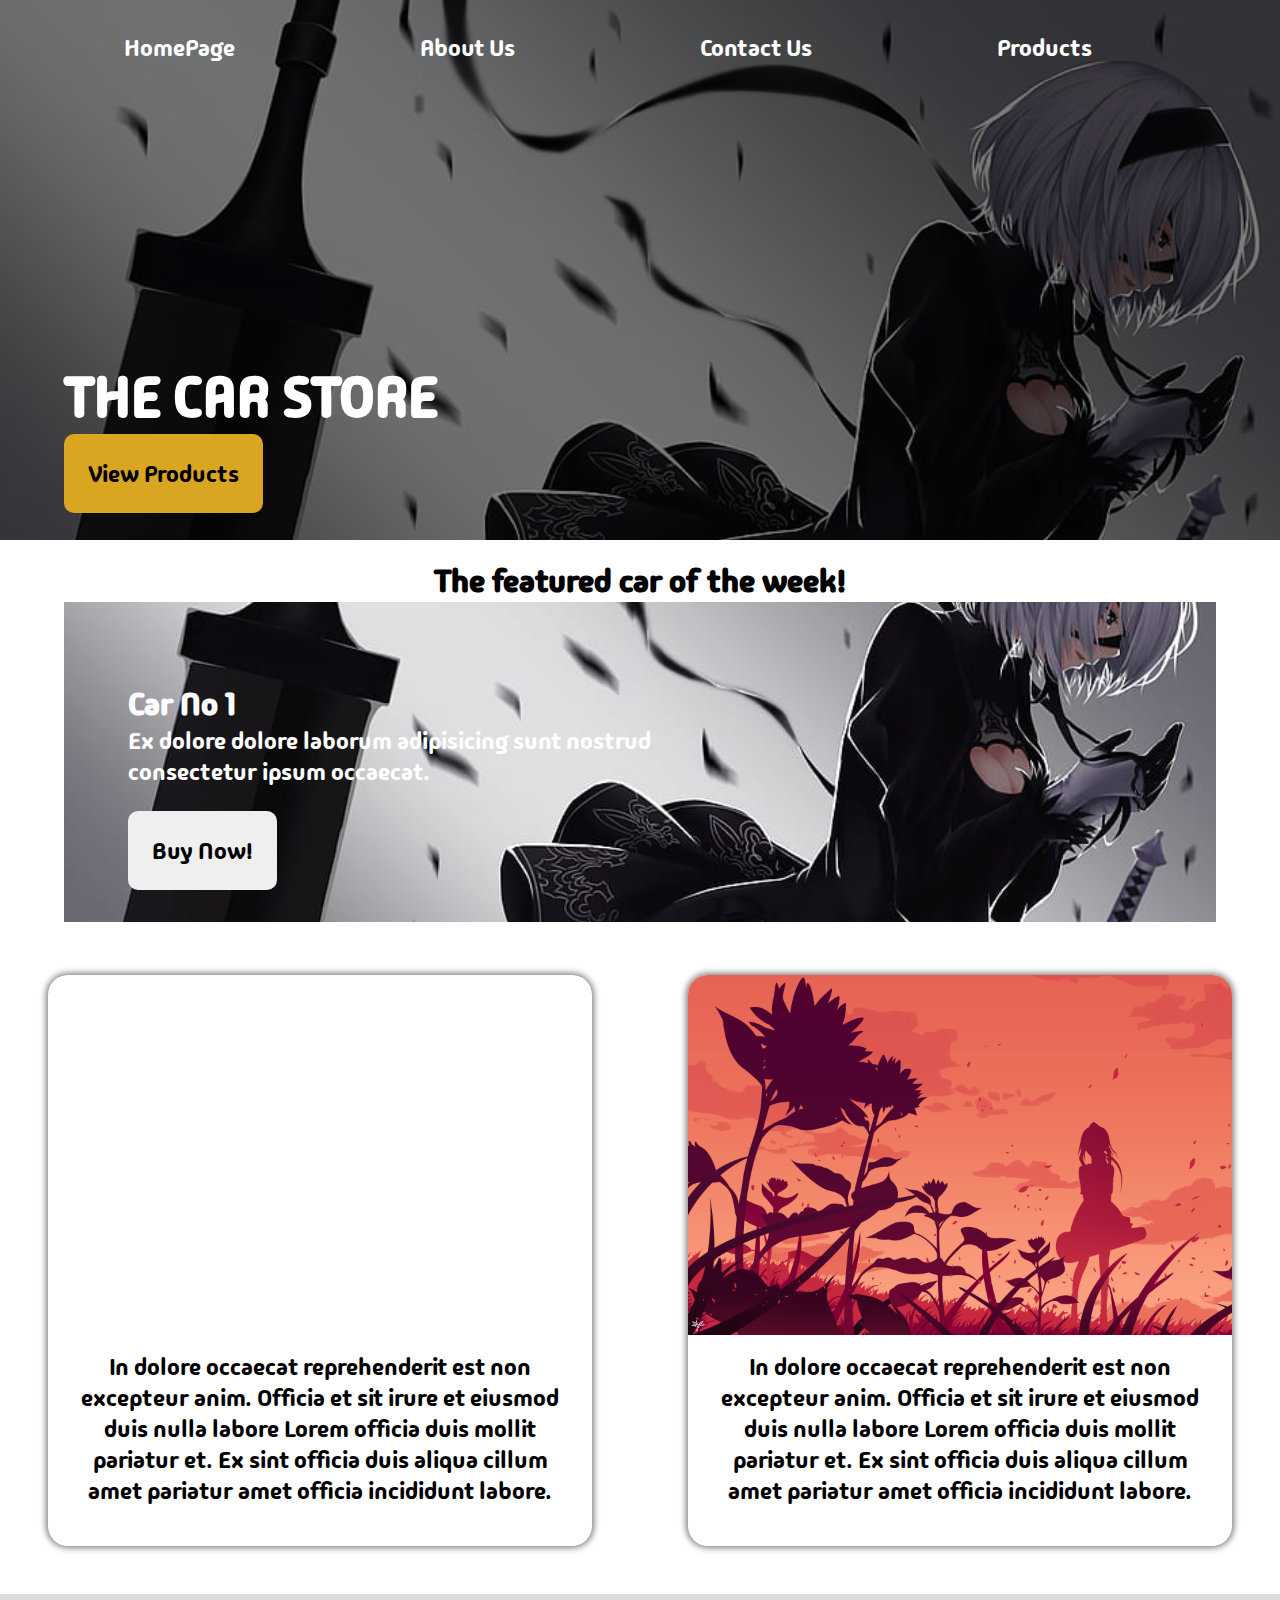
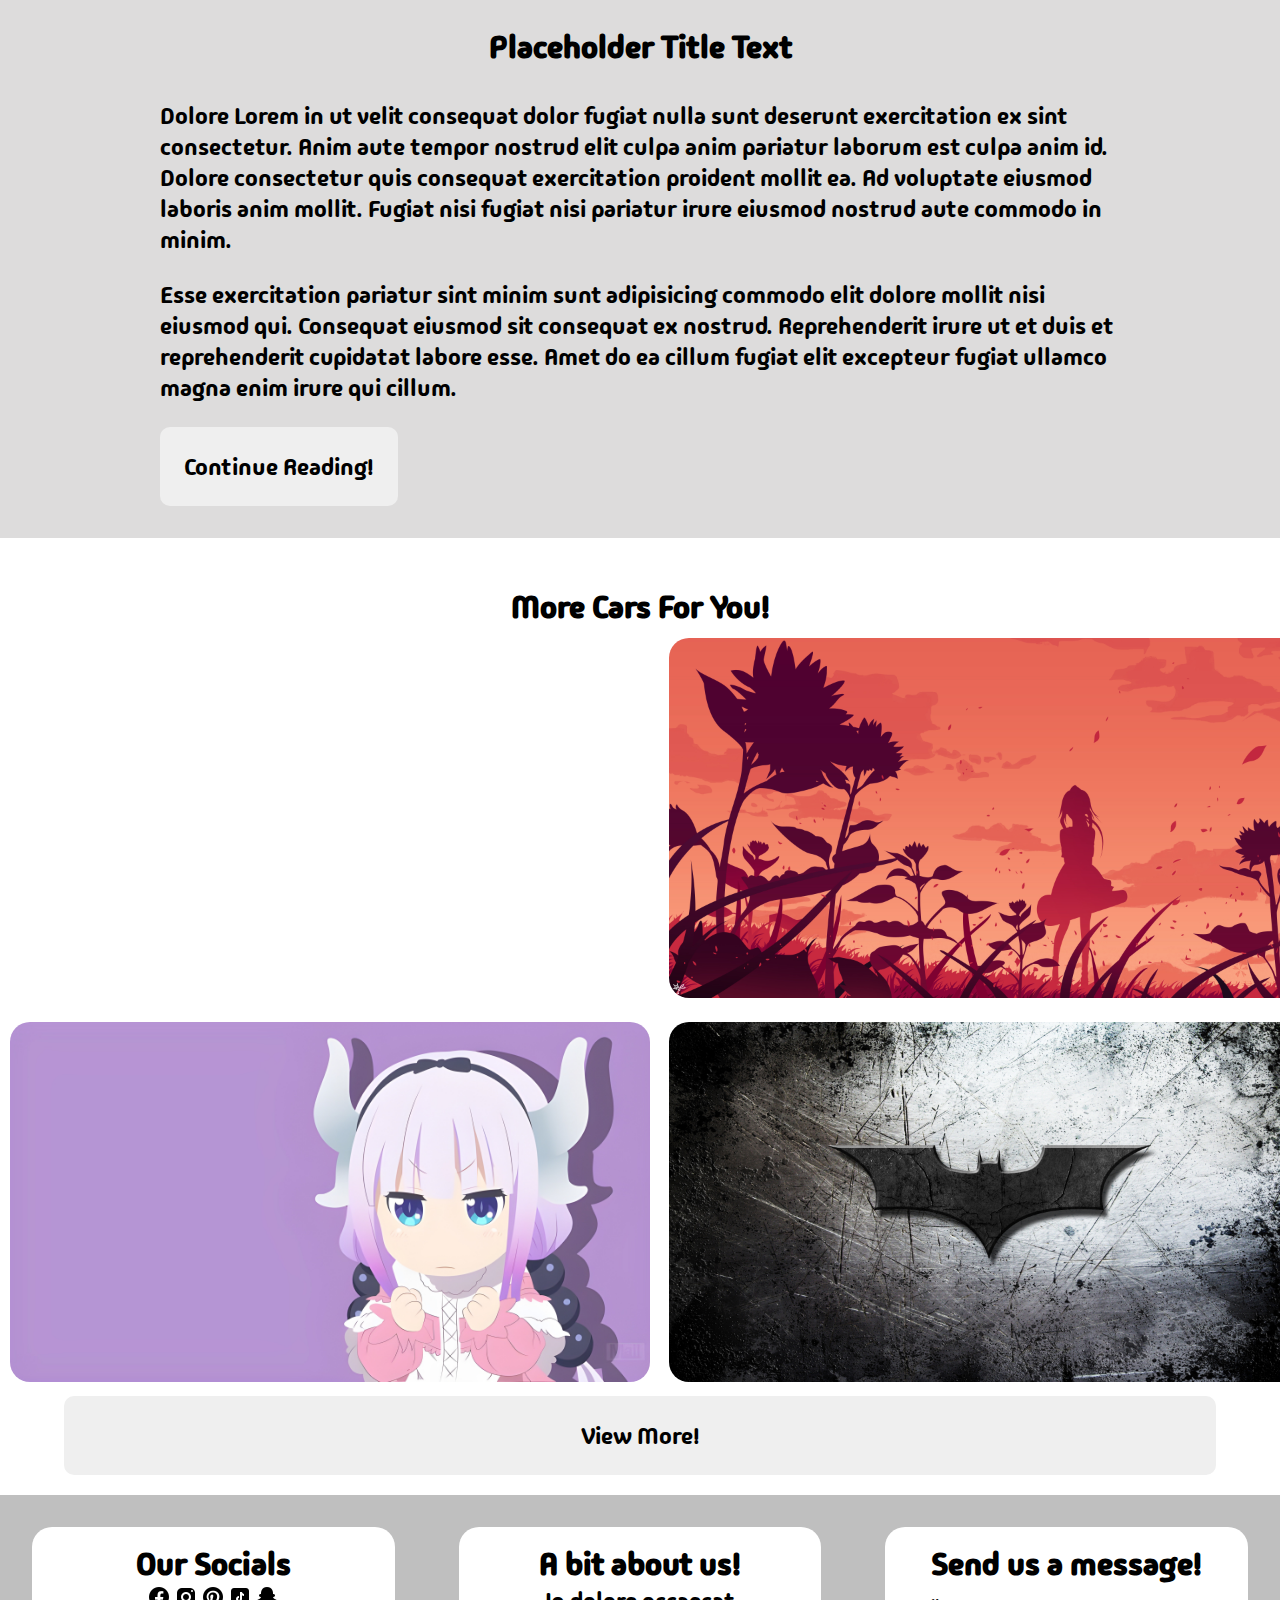
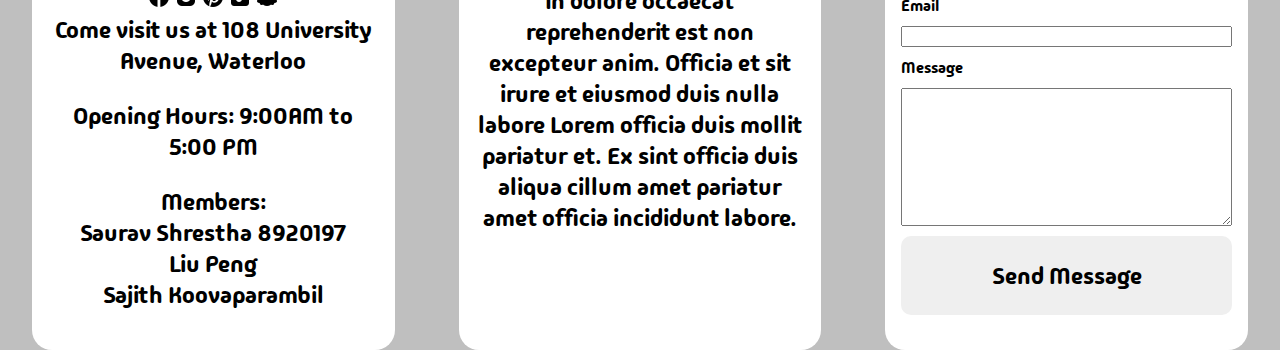
==== index.html @ 2e801cb5 "HomePage code and css" ====
<!DOCTYPE html>
<html lang="en">
	<head>
		<meta charset="UTF-8" />
		<meta name="viewport" content="width=device-width, initial-scale=1.0" />
		<link rel="stylesheet" href="./css/reset.css" />
		<link rel="stylesheet" href="./css/style.css" />
		<title>Car Store</title>
	</head>
	<body>
		<header>
			<div class="cover"></div>
			<nav>
				<ul>
					<li><a href="./index.html">HomePage</a></li>
					<li><a href="./about.html">About Us</a></li>
					<li><a href="./contact.html">Contact Us</a></li>
					<li><a href="./products.html">Products</a></li>
				</ul>
			</nav>
			<div class="banner-content">
				<h1>THE CAR STORE</h1>
				<button class="banner_button go-class">View Products</button>
			</div>
		</header>
		<main>
			<section id="main-0">
				<h2>The featured car of the week!</h2>
				<img
					src="./images/desktop-wallpaper-1920x1200-nier-automata-video-game-widescreen-automata.jpg"
					alt=""
				/>
				<div class="featured">
					<h2>Car No 1</h2>
					<p>
						Ex dolore dolore laborum adipisicing sunt nostrud
						consectetur ipsum occaecat.
					</p>
					<button>Buy Now!</button>
				</div>
			</section>
			<section id="main-1">
				<div class="card">
					<div class="card-img card-1"></div>
					<div class="card-body">
						<p>
							In dolore occaecat reprehenderit est non excepteur
							anim. Officia et sit irure et eiusmod duis nulla
							labore Lorem officia duis mollit pariatur et. Ex
							sint officia duis aliqua cillum amet pariatur amet
							officia incididunt labore.
						</p>
					</div>
				</div>
			</section>
			<section id="main-2">
				<article>
					<h2>Placeholder Title Text</h2>
					<p>
						Dolore Lorem in ut velit consequat dolor fugiat nulla
						sunt deserunt exercitation ex sint consectetur. Anim
						aute tempor nostrud elit culpa anim pariatur laborum est
						culpa anim id. Dolore consectetur quis consequat
						exercitation proident mollit ea. Ad voluptate eiusmod
						laboris anim mollit. Fugiat nisi fugiat nisi pariatur
						irure eiusmod nostrud aute commodo in minim.
					</p>
					<p>
						Esse exercitation pariatur sint minim sunt adipisicing
						commodo elit dolore mollit nisi eiusmod qui. Consequat
						eiusmod sit consequat ex nostrud. Reprehenderit irure ut
						et duis et reprehenderit cupidatat labore esse. Amet do
						ea cillum fugiat elit excepteur fugiat ullamco magna
						enim irure qui cillum.
					</p>
					<button>Continue Reading!</button>
				</article>
			</section>
			<section id="main-3">
				<div class="card">
					<div class="card-img card-2"></div>
					<div class="card-body">
						<p>
							In dolore occaecat reprehenderit est non excepteur
							anim. Officia et sit irure et eiusmod duis nulla
							labore Lorem officia duis mollit pariatur et. Ex
							sint officia duis aliqua cillum amet pariatur amet
							officia incididunt labore.
						</p>
					</div>
				</div>
			</section>
			<section id="main-4">
				<h2>More Cars For You!</h2>
				<section id="more-cars">
					<div class="more-img img1">
						<img src="./images/1123013.jpg" alt="" />
					</div>
					<div class="more-img img2">
						<img src="./images/499338.jpg" alt="" />
					</div>
					<div class="more-img img3">
						<img src="./images/A6KtyFaV_4x.jpg" alt="" />
					</div>
					<div class="more-img img4">
						<img src="./images/bqOFek.jpg" alt="" />
					</div>
				</section>
				<button>View More!</button>
			</section>
		</main>
		<footer>
			<div class="footer footer-info">
				<h2>Our Socials</h2>
				<div class="icons">
					<img src="./images/icons/icons8-facebook-24.png" alt="" />
					<img src="./images/icons/icons8-instagram-24.png" alt="" />
					<img src="./images/icons/icons8-pinterest-24.png" alt="" />
					<img src="./images/icons/icons8-tiktok-24.png" alt="" />
					<img src="./images/icons/icons8-snapchat-24.png" alt="" />
				</div>
				<p>Come visit us at 108 University Avenue, Waterloo</p>
				<p>Opening Hours: 9:00AM to 5:00 PM</p>
				<p>
					Members: <br />Saurav Shrestha 8920197<br />Liu Peng<br />Sajith
					Koovaparambil
				</p>
			</div>
			<div class="footer footer-about">
				<h2>A bit about us!</h2>
				<p>
					In dolore occaecat reprehenderit est non excepteur anim.
					Officia et sit irure et eiusmod duis nulla labore Lorem
					officia duis mollit pariatur et. Ex sint officia duis aliqua
					cillum amet pariatur amet officia incididunt labore.
				</p>
			</div>
			<div class="footer footer-contact">
				<h2>Send us a message!</h2>
				<form action="">
					<label for="email">Email</label>
					<input type="email" name="email" id="email" />
					<label for="email">Message</label>
					<textarea
						name="message"
						id="meessage"
						cols="35"
						rows="8"
					></textarea>
					<button>Send Message</button>
				</form>
			</div>
		</footer>
	</body>
</html>
---- css/style.css ----
/* GENERAL STYLES */
button {
	padding: 1em;
	border-radius: 10px;
	border: none;
}
button:hover {
	cursor: pointer;
	scale: 1.2;
	transition: ease-in-out 300ms;
	background-color: goldenrod;
	color: white;
}
.go-class {
	background-color: goldenrod;
}

/* NAV STYLES */

nav ul {
	display: flex;
	justify-content: space-around;
	padding: 2em;
	position: absolute;
	top: 0;
	width: 95vw;
}
nav a,
h1 {
	color: white;
}

nav li:hover {
	background-color: goldenrod;
	scale: 1.2;
	transition: ease 400ms;
	padding: 0.3em;
}
header {
	background-image: url('../images/desktop-wallpaper-1920x1200-nier-automata-video-game-widescreen-automata.jpg');
	background-repeat: no-repeat;
	background-size: cover;
	height: 60vh;
	width: 100%;
}

.cover {
	background-color: black;
	height: inherit;
	width: inherit;
	opacity: 50%;
}

.banner-content {
	/* display: flex;
	flex-direction: column;
	justify-content: center; */
	align-items: center;
	height: calc(100vh - 83%);
	position: absolute;
	top: 25%;
	left: 35%;
}

/* MAIN CONTENT */
main {
	display: grid;
	grid-template-columns: 1fr;
	grid-template-areas:
		'main-0'
		'main-1'
		'main-2'
		'main-3'
		'main-4';
}
#main-0 {
	grid-area: main-0;
	margin-top: 20px;
	text-align: center;
	position: relative;
}
#main-1 {
	grid-area: main-1;
}
#main-2 {
	grid-area: main-2;
}
#main-3 {
	grid-area: main-3;
}
#main-4 {
	grid-area: main-4;
	display: flex;
	flex-direction: column;
	justify-content: center;
	align-items: center;
}

#main-0 img {
	width: 90vw;
	object-fit: cover;
}

#main-0 .featured {
	position: absolute;
	bottom: 10%;
	left: 10%;
	text-align: left;
	color: white;
	width: 50%;
}
.card {
	margin: 3em;
	border-radius: 20px;
	box-shadow: 0px 0px 6px 2px gray;
}

.card:hover {
	scale: 1.1;
	transition: ease 400ms;
}

.card-img {
	border-radius: 20px 20px 0 0;
	height: 40vh;
	background-size: cover;
}

.card-1 {
	background-image: url('../images/1123013.jpg');
}
.card-body {
	padding: 1em;
	text-align: center;
}
.card-2 {
	background-image: url('../images/499338.jpg');
}

article {
	background-color: rgb(221, 220, 220);
	padding: 2em;
}
article h2 {
	text-align: center;
}

article h2,
p {
	margin-bottom: 1em;
}

#more-cars {
	display: grid;
	grid-template-columns: 1fr 1fr;
	grid-template-rows: 1fr 1fr;
	grid-template-areas:
		'img1 img2'
		'img3 img4';
	width: 100%;
}

#main-4 h2 {
	text-align: center;
}

#more-cars .more-img img {
	width: 45vw;
	margin: 0.6em;
	border-radius: 20px;
}

#main-4 button {
	width: 90%;
	margin: 0 5px;
}

#more-cars .more-img img:hover {
	scale: 1.5;
	transform: rotate(360deg);
	transition: ease 500ms;
}

/* FOOTER CSS */
footer {
	margin-top: 20px;
	display: grid;
	grid-template-columns: 1fr;
	background-color: rgb(191, 191, 191);
}

.footer {
	text-align: center;
	margin: 2em 2em 0em 2em;
	padding: 1em;
	border: 1px solid;
	background-color: white;
}

.footer-contact form {
	text-align: left;
	display: flex;
	flex-direction: column;
}

.footer form * {
	margin-top: 10px;
}

.footer form button:hover {
	scale: 1.05;
}

.icons img:hover {
	cursor: pointer;
}

/* MEDIA QUERIES */
@media screen and (min-width: 600px) {
	.banner-content {
		font-size: 2rem;
		left: 25%;
	}
	#main-0 img {
		height: 20em;
	}
	#more-cars .more-img img:hover {
		scale: 1.2;
	}
}

@media screen and (min-width: 1024px) {
	nav a {
		font-size: 1.5rem;
	}
	.banner-content {
		left: 5%;
		top: 40%;
	}
	.banner-content {
		display: block;
	}
	main {
		grid-template-columns: repeat(4, 1fr);
		grid-template-areas:
			'main-0 main-0 main-0 main-0'
			'main-1 main-1 main-3 main-3'
			'main-2 main-2 main-2 main-2'
			'main-4 main-4 main-4 main-4';
	}
	#main-2 article {
		padding: 2em 10em;
	}
	#main-4 {
		margin-top: 3em;
	}
	.more-img {
		text-align: center;
	}
	#more-cars .more-img img {
		width: 40em;
	}
	#more-cars .more-img img:hover {
		scale: 1.2;
	}

	footer {
		grid-template-columns: 1fr 1fr 1fr;
	}
	.footer {
		border-radius: 20px;
		border: none;
	}
}
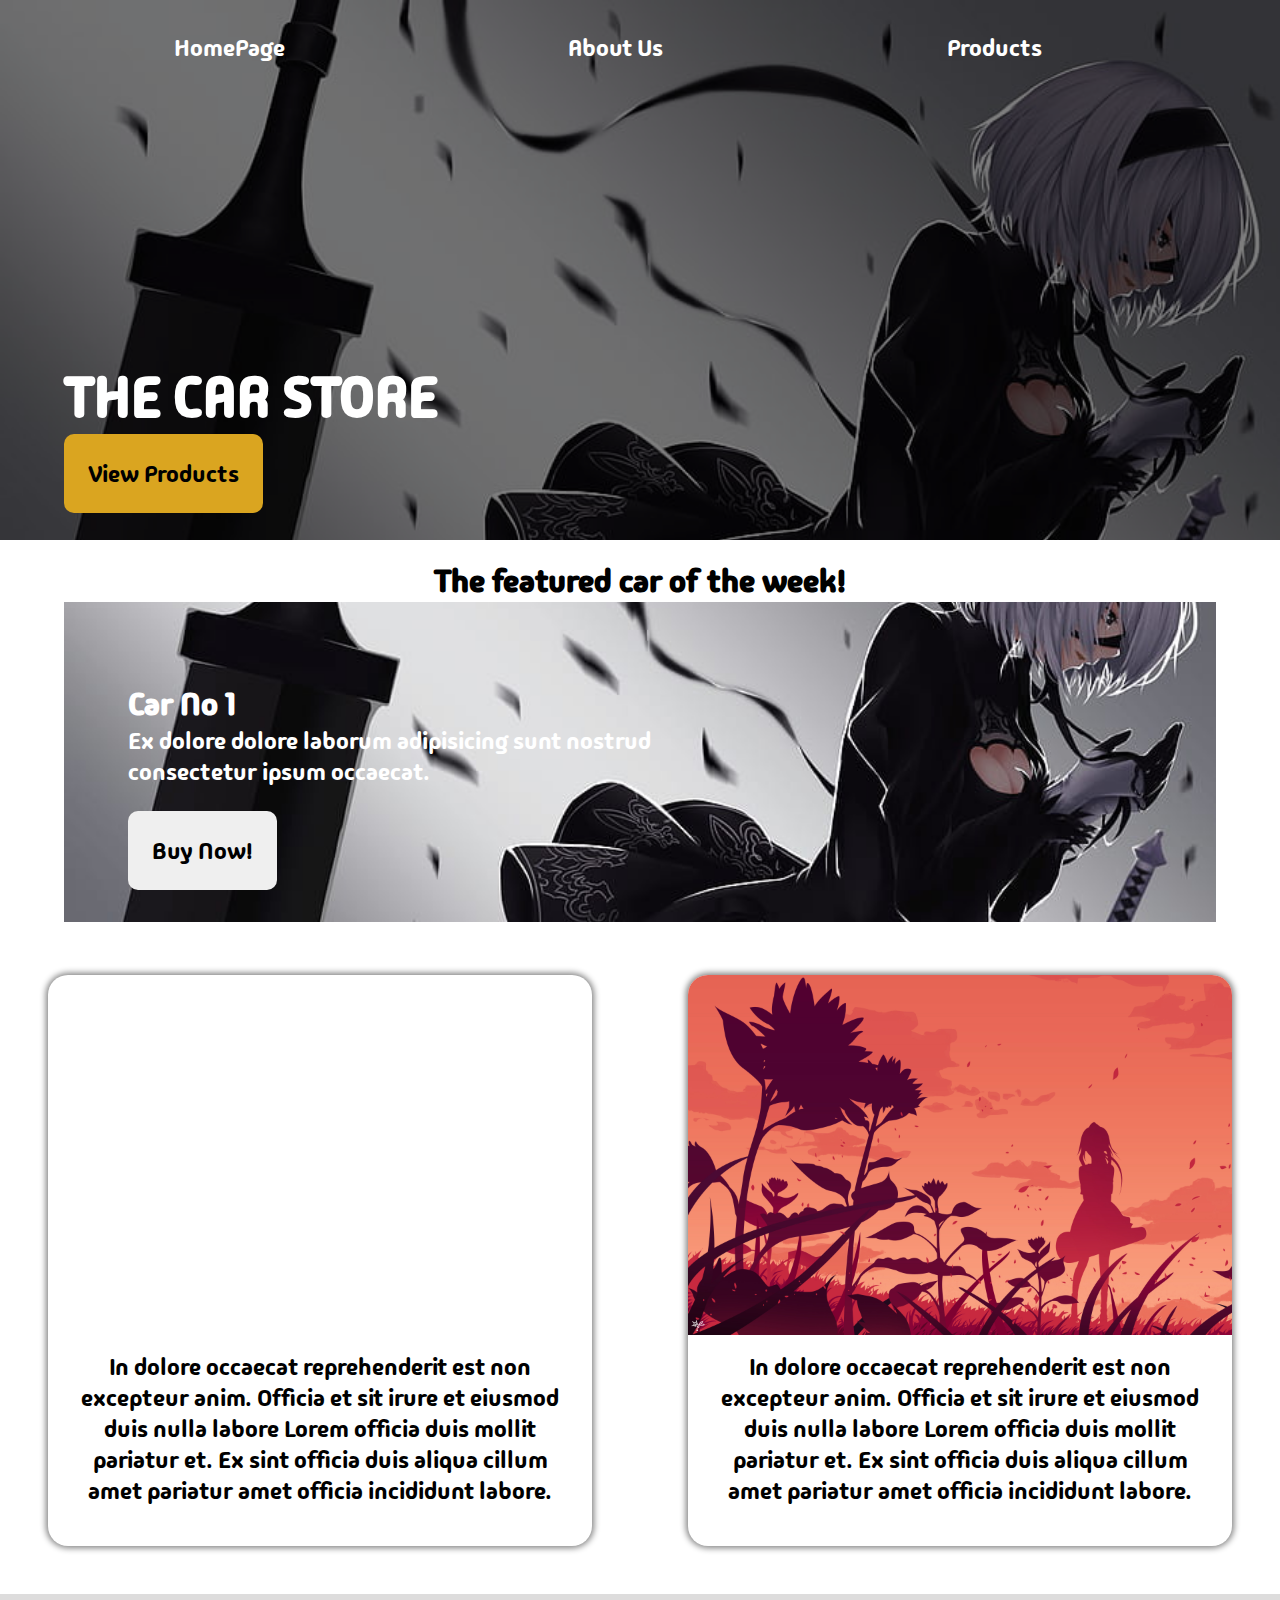
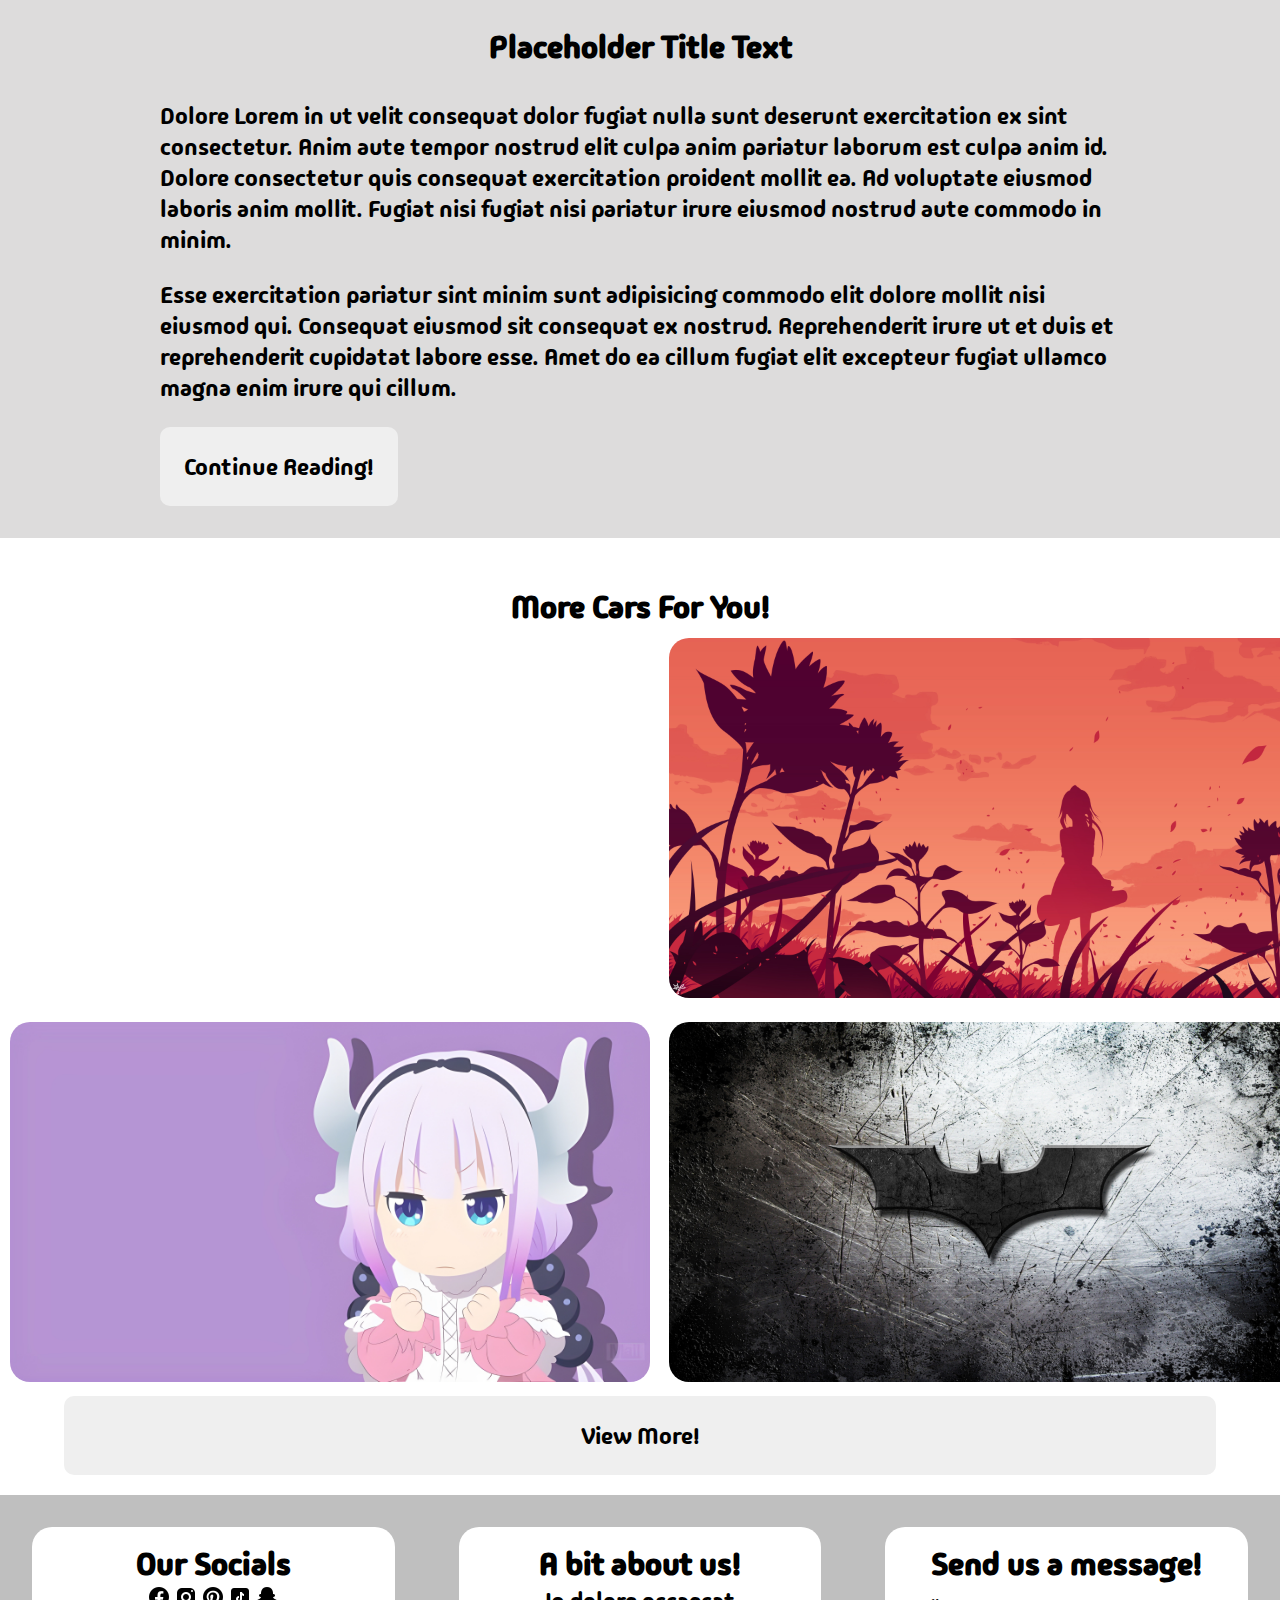
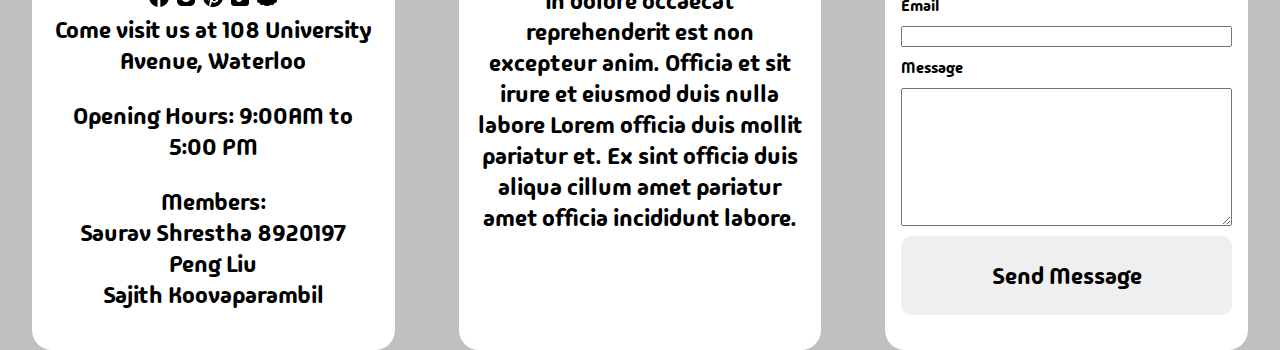
==== commit 0005ddd6: "Add about us page." ====
--- a/index.html
+++ b/index.html
@@ -3,7 +3,6 @@
 	<head>
 		<meta charset="UTF-8" />
 		<meta name="viewport" content="width=device-width, initial-scale=1.0" />
-		<link rel="stylesheet" href="./css/reset.css" />
 		<link rel="stylesheet" href="./css/style.css" />
 		<title>Car Store</title>
 	</head>
@@ -14,7 +13,6 @@
 				<ul>
 					<li><a href="./index.html">HomePage</a></li>
 					<li><a href="./about.html">About Us</a></li>
-					<li><a href="./contact.html">Contact Us</a></li>
 					<li><a href="./products.html">Products</a></li>
 				</ul>
 			</nav>
@@ -122,7 +120,7 @@
 				<p>Come visit us at 108 University Avenue, Waterloo</p>
 				<p>Opening Hours: 9:00AM to 5:00 PM</p>
 				<p>
-					Members: <br />Saurav Shrestha 8920197<br />Liu Peng<br />Sajith
+					Members: <br />Saurav Shrestha 8920197<br />Peng Liu<br />Sajith
 					Koovaparambil
 				</p>
 			</div>
--- a/css/style.css
+++ b/css/style.css
@@ -1,9 +1,51 @@
 /* GENERAL STYLES */
+
+@import url('https://fonts.googleapis.com/css2?family=Madimi+One&display=swap');
+
+body {
+	overflow-x: hidden;
+}
+
+* {
+	margin: 0;
+	padding: 0;
+	box-sizing: border-box;
+	font-family: 'Madimi One', sans-serif;
+}
+
+h1 {
+	font-size: clamp(3rem, 3.5rem, 4rem);
+}
+
+h2 {
+	font-size: clamp(1rem, 2rem, 2rem);
+}
+
+h3 {
+	font-size: clamp(1rem, 1rem, 2rem);
+}
+
+a {
+	text-decoration: none;
+	color: black;
+	font-size: clamp(1rem, 1.5rem, 2rem);
+}
+
+button,
+p {
+	font-size: clamp(1rem, 1.5rem, 2rem);
+}
+
+li {
+	list-style: none;
+}
+
 button {
 	padding: 1em;
 	border-radius: 10px;
 	border: none;
 }
+
 button:hover {
 	cursor: pointer;
 	scale: 1.2;
@@ -11,6 +53,7 @@
 	background-color: goldenrod;
 	color: white;
 }
+
 .go-class {
 	background-color: goldenrod;
 }
@@ -25,6 +68,7 @@
 	top: 0;
 	width: 95vw;
 }
+
 nav a,
 h1 {
 	color: white;
@@ -36,6 +80,7 @@
 	transition: ease 400ms;
 	padding: 0.3em;
 }
+
 header {
 	background-image: url('../images/desktop-wallpaper-1920x1200-nier-automata-video-game-widescreen-automata.jpg');
 	background-repeat: no-repeat;
@@ -73,21 +118,26 @@
 		'main-3'
 		'main-4';
 }
+
 #main-0 {
 	grid-area: main-0;
 	margin-top: 20px;
 	text-align: center;
 	position: relative;
 }
+
 #main-1 {
 	grid-area: main-1;
 }
+
 #main-2 {
 	grid-area: main-2;
 }
+
 #main-3 {
 	grid-area: main-3;
 }
+
 #main-4 {
 	grid-area: main-4;
 	display: flex;
@@ -109,6 +159,7 @@
 	color: white;
 	width: 50%;
 }
+
 .card {
 	margin: 3em;
 	border-radius: 20px;
@@ -129,10 +180,12 @@
 .card-1 {
 	background-image: url('../images/1123013.jpg');
 }
+
 .card-body {
 	padding: 1em;
 	text-align: center;
 }
+
 .card-2 {
 	background-image: url('../images/499338.jpg');
 }
@@ -141,6 +194,7 @@
 	background-color: rgb(221, 220, 220);
 	padding: 2em;
 }
+
 article h2 {
 	text-align: center;
 }
@@ -215,15 +269,211 @@
 	cursor: pointer;
 }
 
+.products-grid-container {
+	display: grid;
+	grid-template-columns: repeat(4, 1fr);
+	grid-template-rows: repeat(2, 1fr);
+	gap: 20px;
+}
+
+.products-grid-item {
+	display: flex;
+	flex-direction: column;
+	align-items: center;
+	text-align: center;
+	position: relative;
+	overflow: hidden;
+}
+
+.products-grid-item::after {
+	content: '';
+	position: absolute;
+	top: 0;
+	left: 0;
+	width: 100%;
+	height: 100%;
+	background-color: rgba(0, 0, 0, 0.6);
+	opacity: 0;
+	transition: opacity 0.3s ease;
+}
+
+.products-grid-item:hover::after {
+	opacity: 1;
+}
+
+.products-grid-item img {
+	width: 100%;
+	height: auto;
+	transition: transform 0.3s ease-in-out;
+}
+
+.products-grid-item img:hover {
+	transform: scale(1.1);
+	transition: transform 0.3s ease-in-out;
+}
+
+.products-grid-item h2 {
+	margin-top: 10px;
+	font-weight: bold;
+}
+
+.products-grid-item p {
+	margin-top: 5px;
+}
+
+#about-container {
+	margin-top: 20px;
+	display: grid;
+	grid-template-columns: 200px 1fr 1fr 200px;
+}
+
+#about-container>* {
+	margin-top: 20px;
+}
+
+#about-1 {
+	grid-column: 2 / span 1;
+}
+
+#about-2 {
+	grid-column: 3 / span 1;
+}
+
+#about-2 img {
+	width: 100%;
+}
+
+#about-3 {
+	grid-column: 2 / span 2;
+	display: flex;
+	flex-wrap: wrap;
+	justify-content: space-around;
+	text-align: center;
+}
+
+#about-3 h2 {
+	width: 100%;
+}
+
+.leader {
+	transition: all 0.5s ease;
+}
+
+.leader:hover {
+	transform: translateY(-10px);
+}
+
+.icon {
+	width: 32px;
+	margin-right: 10px;
+}
+
+.review-wrapper {
+	padding: 10px;
+	box-shadow: rgba(149, 157, 165, 0.2) 0px 8px 24px;
+	border-radius: 5px;
+}
+
+.review-wrapper .user {
+	display: flex;
+	align-items: center;
+}
+
+.review-wrapper:hover {
+	transition: all 0.5s;
+	box-shadow: rgba(0, 0, 0, 0.35) 0px 5px 15px;
+	transform: scale(1.05);
+}
+
+#about-4 {
+	grid-column: 2 / span 2;
+	gap: 40px;
+	display: grid;
+	grid-template-columns: 1fr 1fr;
+}
+
+#about-4 h2 {
+	grid-column: 1 / span2;
+	text-align: center;
+}
+
+
+/*Tablet screen*/
+
+@media only screen and (min-width: 768px) and (max-width: 990px) {
+	.products-grid-container {
+		grid-template-columns: repeat(2, 1fr);
+		grid-template-rows: repeat(4, 1fr);
+	}
+
+	#about-container {
+		grid-template-columns: 10px 1fr 10px;
+	}
+
+	#about-1 {
+		grid-column: 2 / span 1;
+	}
+
+	#about-2 {
+		grid-column: 2 / span 1;
+	}
+
+	#about-3 {
+		grid-column: 2 / span 1;	
+	}
+}
+
+/*Mobile screen*/
+@media (max-width: 768px) {
+	.products-grid-container {
+		grid-template-columns: 1fr;
+		grid-template-rows: repeat(8, 1fr);
+	}
+
+	#about-container {
+		grid-template-columns: 10px 1fr 10px;
+	}
+
+	#about-1 {
+		grid-column: 2 / span 1;
+	}
+
+	#about-2 {
+		grid-column: 2 / span 1;
+	}
+
+	#about-3 {
+		grid-column: 2 / span 1;	
+	}
+
+	#about-3 div {
+		width: 50%;
+	}
+
+	#about-4 {
+		grid-column: 2 / span 1;
+		gap: 20px;
+		grid-template-columns: 1fr;
+	}
+
+	#about-4 h2 {
+		grid-column: 1 / span 1;
+		text-align: center;
+	}
+}
+
+
 /* MEDIA QUERIES */
 @media screen and (min-width: 600px) {
 	.banner-content {
 		font-size: 2rem;
 		left: 25%;
 	}
+
 	#main-0 img {
 		height: 20em;
 	}
+
 	#more-cars .more-img img:hover {
 		scale: 1.2;
 	}
@@ -233,13 +483,16 @@
 	nav a {
 		font-size: 1.5rem;
 	}
+
 	.banner-content {
 		left: 5%;
 		top: 40%;
 	}
+
 	.banner-content {
 		display: block;
 	}
+
 	main {
 		grid-template-columns: repeat(4, 1fr);
 		grid-template-areas:
@@ -248,18 +501,23 @@
 			'main-2 main-2 main-2 main-2'
 			'main-4 main-4 main-4 main-4';
 	}
+
 	#main-2 article {
 		padding: 2em 10em;
 	}
+
 	#main-4 {
 		margin-top: 3em;
 	}
+
 	.more-img {
 		text-align: center;
 	}
+
 	#more-cars .more-img img {
 		width: 40em;
 	}
+
 	#more-cars .more-img img:hover {
 		scale: 1.2;
 	}
@@ -267,8 +525,11 @@
 	footer {
 		grid-template-columns: 1fr 1fr 1fr;
 	}
+
 	.footer {
 		border-radius: 20px;
 		border: none;
 	}
-}
+
+
+}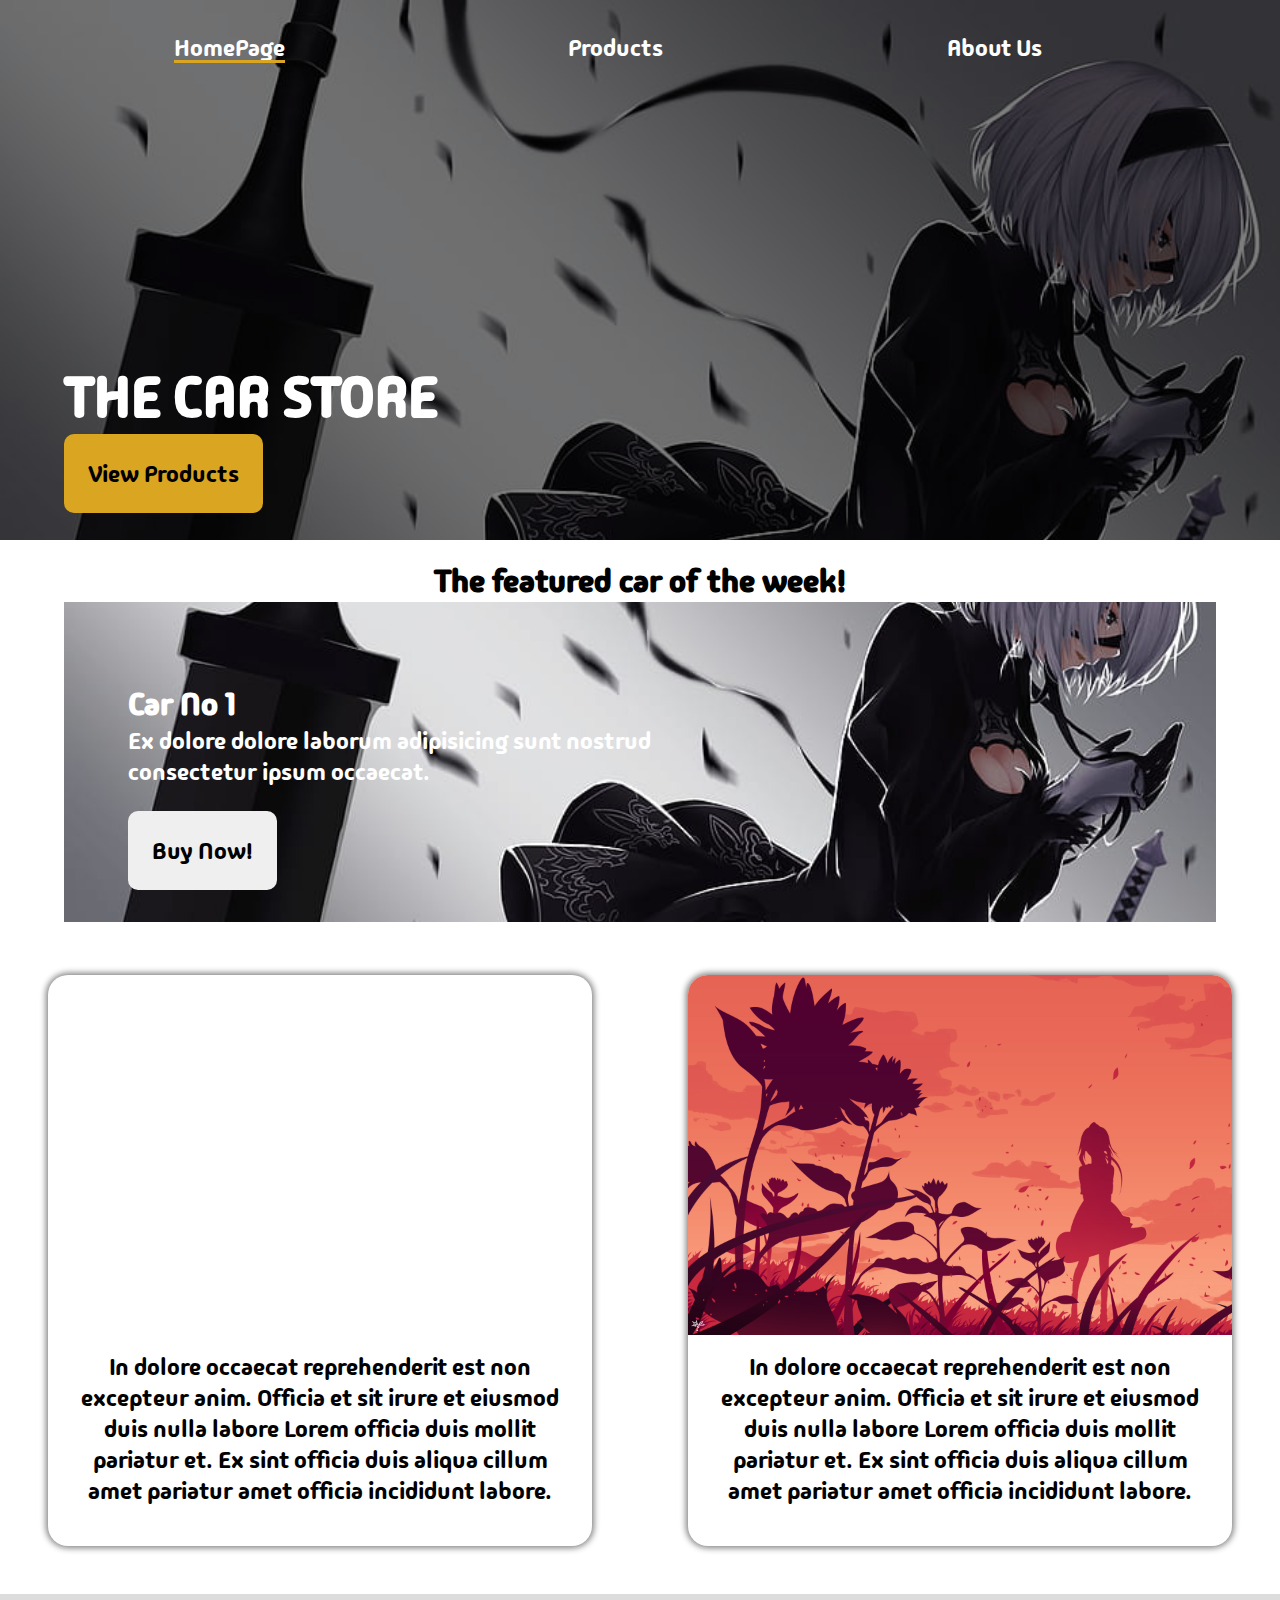
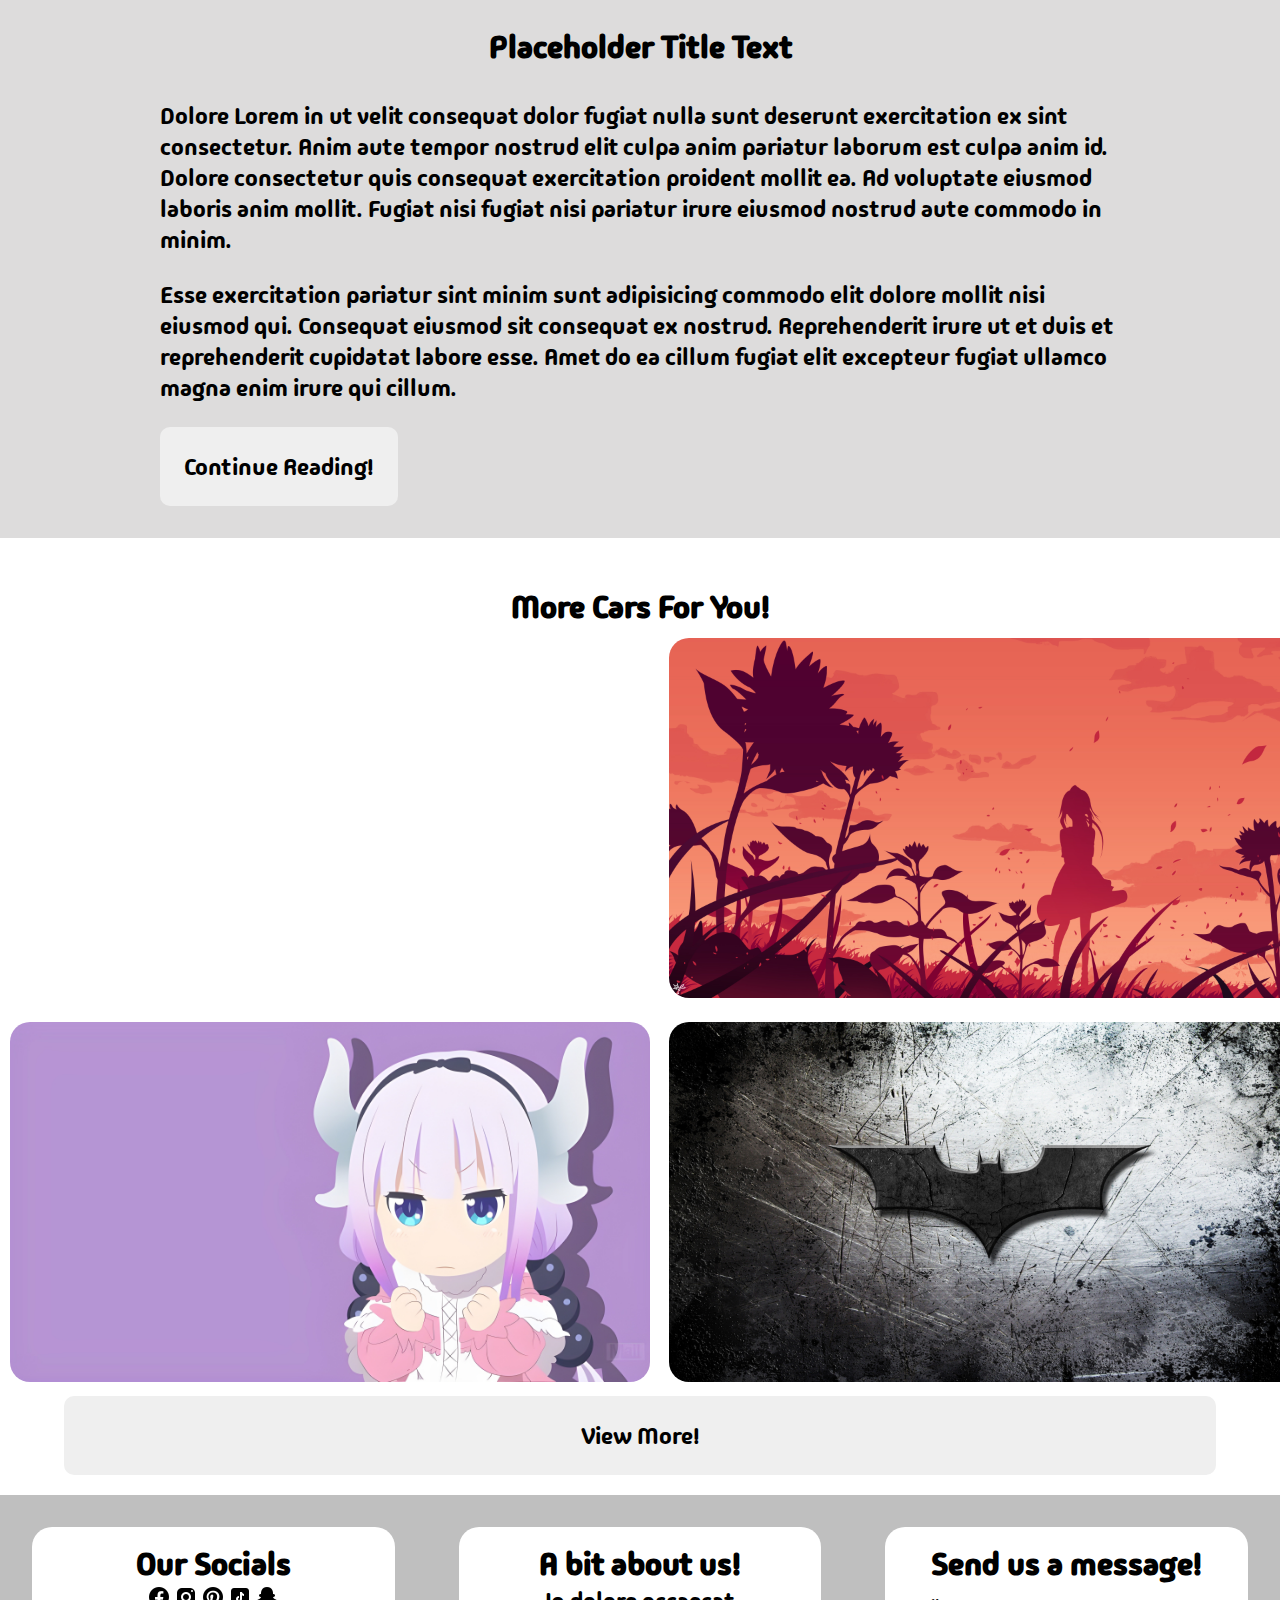
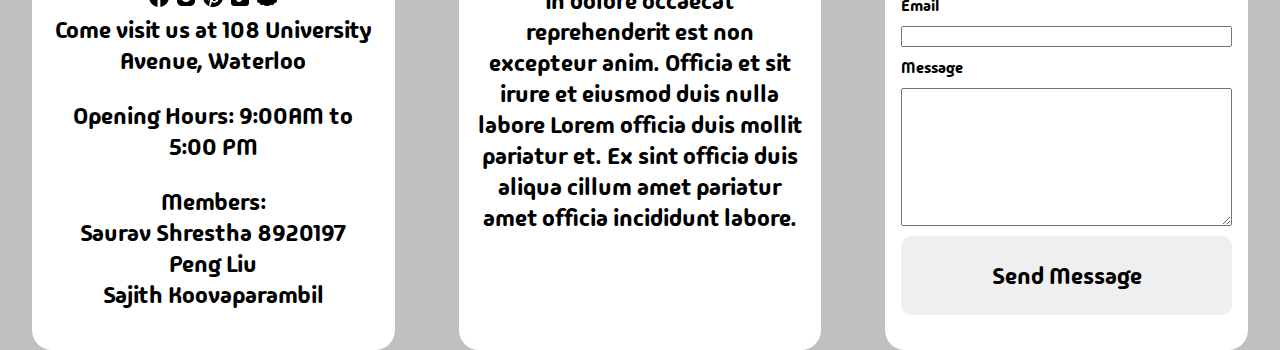
==== commit c876fe48: "Finish details" ====
--- a/index.html
+++ b/index.html
@@ -11,9 +11,9 @@
 			<div class="cover"></div>
 			<nav>
 				<ul>
-					<li><a href="./index.html">HomePage</a></li>
+					<li class="active"><a href="./index.html">HomePage</a></li>
+					<li><a href="./products.html">Products</a></li>
 					<li><a href="./about.html">About Us</a></li>
-					<li><a href="./products.html">Products</a></li>
 				</ul>
 			</nav>
 			<div class="banner-content">
--- a/css/style.css
+++ b/css/style.css
@@ -22,7 +22,7 @@
 }
 
 h3 {
-	font-size: clamp(1rem, 1rem, 2rem);
+	font-size: clamp(1rem, 1.5rem, 2rem);
 }
 
 a {
@@ -31,6 +31,16 @@
 	font-size: clamp(1rem, 1.5rem, 2rem);
 }
 
+.active::after {
+	content: '';
+	position: absolute;
+	width: 100%;
+	height: 3px;
+	bottom: 0;
+	left: 0;
+	background-color: goldenrod;
+}
+
 button,
 p {
 	font-size: clamp(1rem, 1.5rem, 2rem);
@@ -38,6 +48,7 @@
 
 li {
 	list-style: none;
+	position: relative;
 }
 
 button {
@@ -324,7 +335,7 @@
 #about-container {
 	margin-top: 20px;
 	display: grid;
-	grid-template-columns: 200px 1fr 1fr 200px;
+	grid-template-columns: 100px 1fr 1fr 100px;
 }
 
 #about-container>* {
@@ -346,6 +357,7 @@
 #about-3 {
 	grid-column: 2 / span 2;
 	display: flex;
+	row-gap: 20px;
 	flex-wrap: wrap;
 	justify-content: space-around;
 	text-align: center;
@@ -397,6 +409,116 @@
 	text-align: center;
 }
 
+#detail-container {
+	margin-top: 20px;
+	display: grid;
+	grid-template-columns: 100px 1fr 1fr 100px;
+}
+
+#detail-container>div {
+	margin-top: 40px;
+}
+
+#detail-1 {
+	grid-column: 2 / span 2;
+	display: grid;
+	gap: 20px;
+	grid-template-columns: 2fr 1fr;
+}
+
+#detail-1 img {
+	border-radius: 5px;
+	width: 100%;
+	box-shadow: rgba(0, 0, 0, 0.35) 0px 5px 15px;
+}
+
+#detail-1 img:hover {
+	transition: all 0.5s;
+	transform: scale(1.05);
+}
+
+#buy-now {
+	width: 60%;
+}
+
+.button-wrapper {
+	text-align: center;
+}
+
+#detail-2 {
+	grid-column: 2 / span 2;
+	display: grid;
+	grid-template-columns: repeat(3, 1fr);
+	grid-template-areas:
+		"h2 h2 h2"
+		"spec1 spec2 spec3"
+	;
+}
+
+#detail-2 h2 {
+	grid-area: h2;
+}
+
+#spec1 {
+	grid-area: spec1;
+}
+
+#spec2 {
+	grid-area: spec2;
+}
+
+#spec3 {
+	grid-area: spec3;
+}
+
+#detail-container .title {
+	font-weight: bold;
+	text-transform: uppercase;
+}
+
+#detail-3 {
+	grid-column: 2 / span 2;
+	display: grid;
+	gap: 20px;
+	grid-template-columns: repeat(3, 1fr);
+	grid-template-areas:
+		"title title title"
+		"car1 car2 car3"
+	;
+}
+
+#detail-3 img {
+	width: 100%;
+	border-radius: 5px;
+}
+
+#detail-3 h2 {
+	grid-area: title;
+}
+
+#car1 {
+	grid-area: car1;
+}
+
+#car2 {
+	grid-area: car2;
+}
+
+#car3 {
+	grid-area: car3;
+}
+
+#detail-3 div {
+	padding: 10px;
+	border-radius: 5px;
+	border: 1px solid rgba(149, 157, 165, 0.2);
+	box-shadow: rgba(0, 0, 0, 0.35) 0px 5px 15px;
+}
+
+#detail-3 div:hover {
+	transition: all 0.5s;
+	transform: scale(1.05);
+}
 
 /*Tablet screen*/
 
@@ -419,8 +541,26 @@
 	}
 
 	#about-3 {
-		grid-column: 2 / span 1;	
-	}
+		grid-column: 2 / span 1;
+	}
+
+	#detail-container {
+		grid-template-columns: 10px 1fr 10px;
+	}
+
+	#detail-1 {
+		grid-column: 2 / span 1;
+		grid-template-columns: 1fr;
+	}
+
+	#detail-2 {
+		grid-column: 2 / span 1;
+	}
+
+	#detail-3 {
+		grid-column: 2 / span 1;
+	}
+
 }
 
 /*Mobile screen*/
@@ -443,7 +583,7 @@
 	}
 
 	#about-3 {
-		grid-column: 2 / span 1;	
+		grid-column: 2 / span 1;
 	}
 
 	#about-3 div {
@@ -459,6 +599,40 @@
 	#about-4 h2 {
 		grid-column: 1 / span 1;
 		text-align: center;
+	}
+
+	#detail-container {
+		grid-template-columns: 10px 1fr 10px;
+	}
+
+	#detail-1 {
+		grid-column: 2 / span 1;
+		grid-template-columns: 1fr;
+	}
+
+	#detail-2 {
+		grid-column: 2 / span 1;
+		grid-template-columns: 1fr 1fr;
+		row-gap: 20px;
+		grid-template-areas:
+			"h2 h2"
+			"spec1 spec2"
+			"spec3 spec3";
+	}
+
+	#detail-3 {
+		grid-column: 2 / span 1;
+		grid-template-columns: 1fr;
+		grid-template-areas:
+			"title"
+			"car1"
+			"car2"
+			"car3"
+		;
+	}
+
+	#spec3 {
+		justify-self: center;
 	}
 }
 
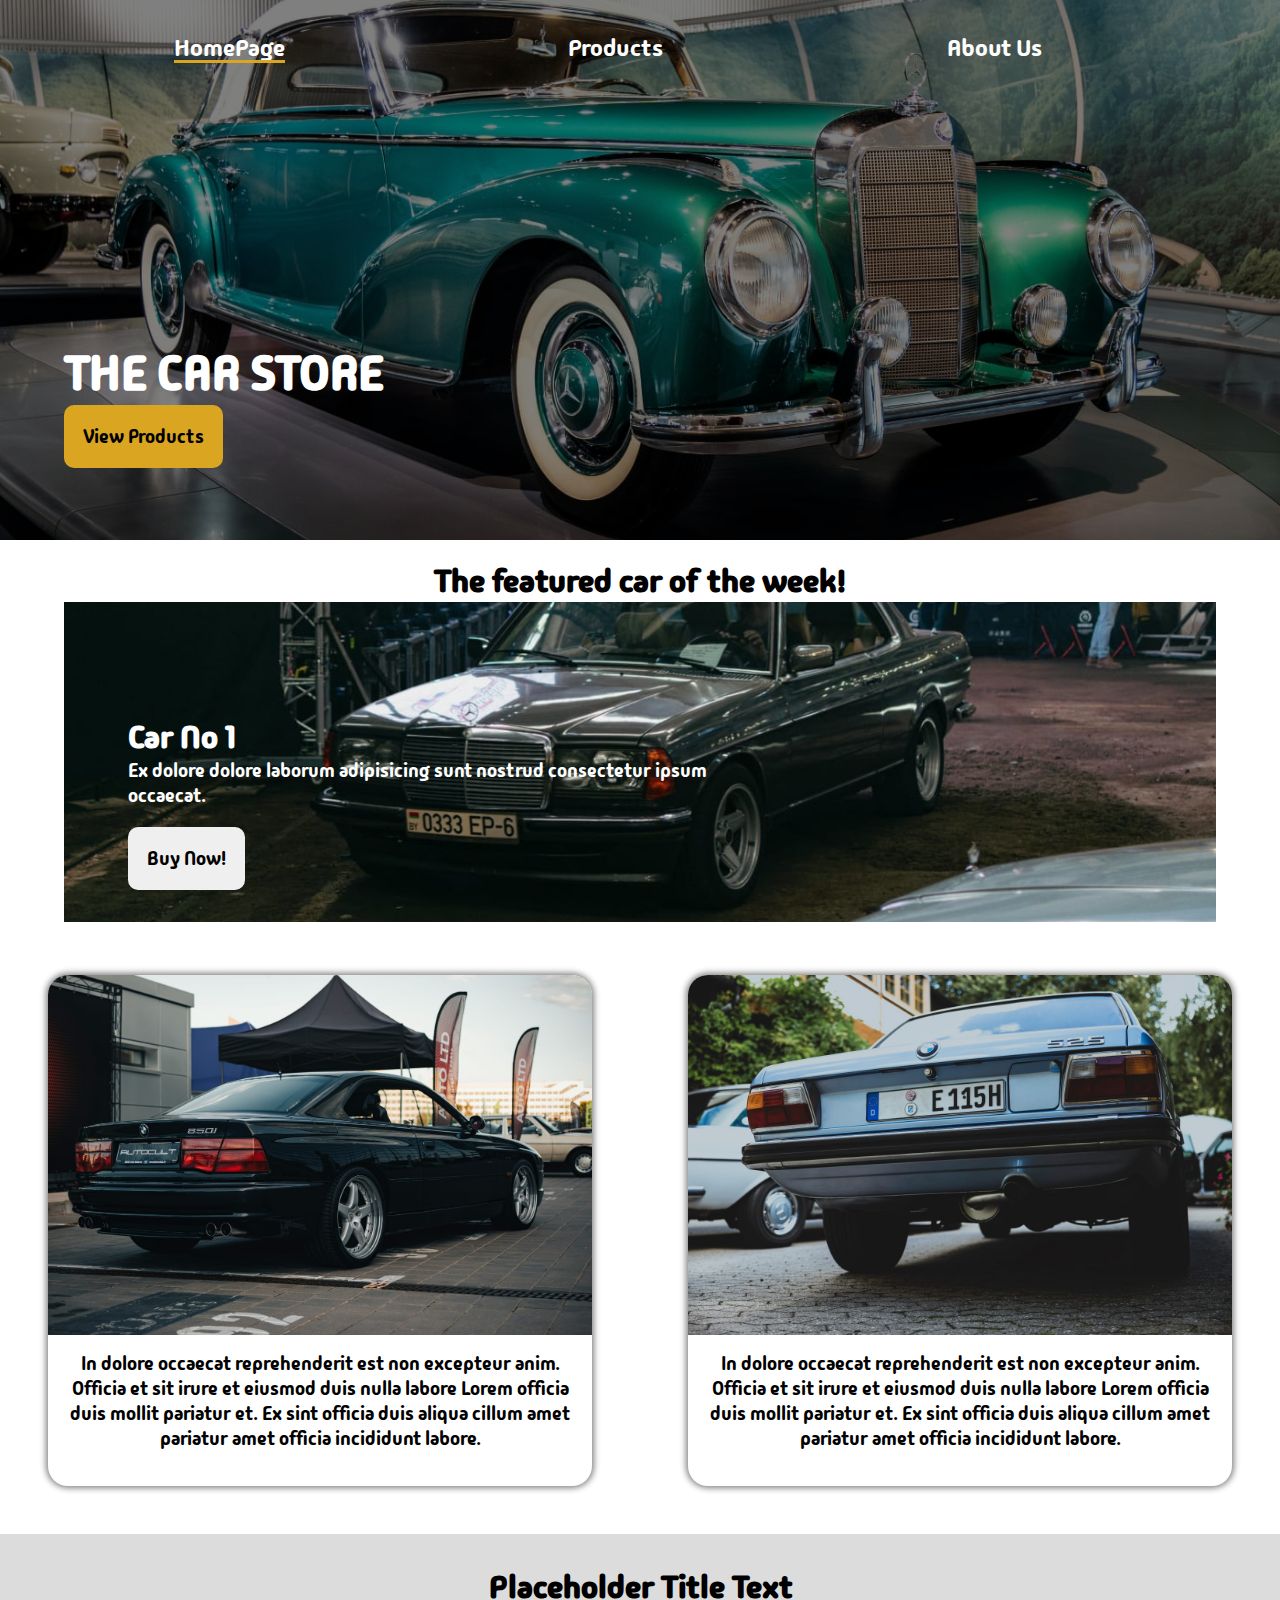
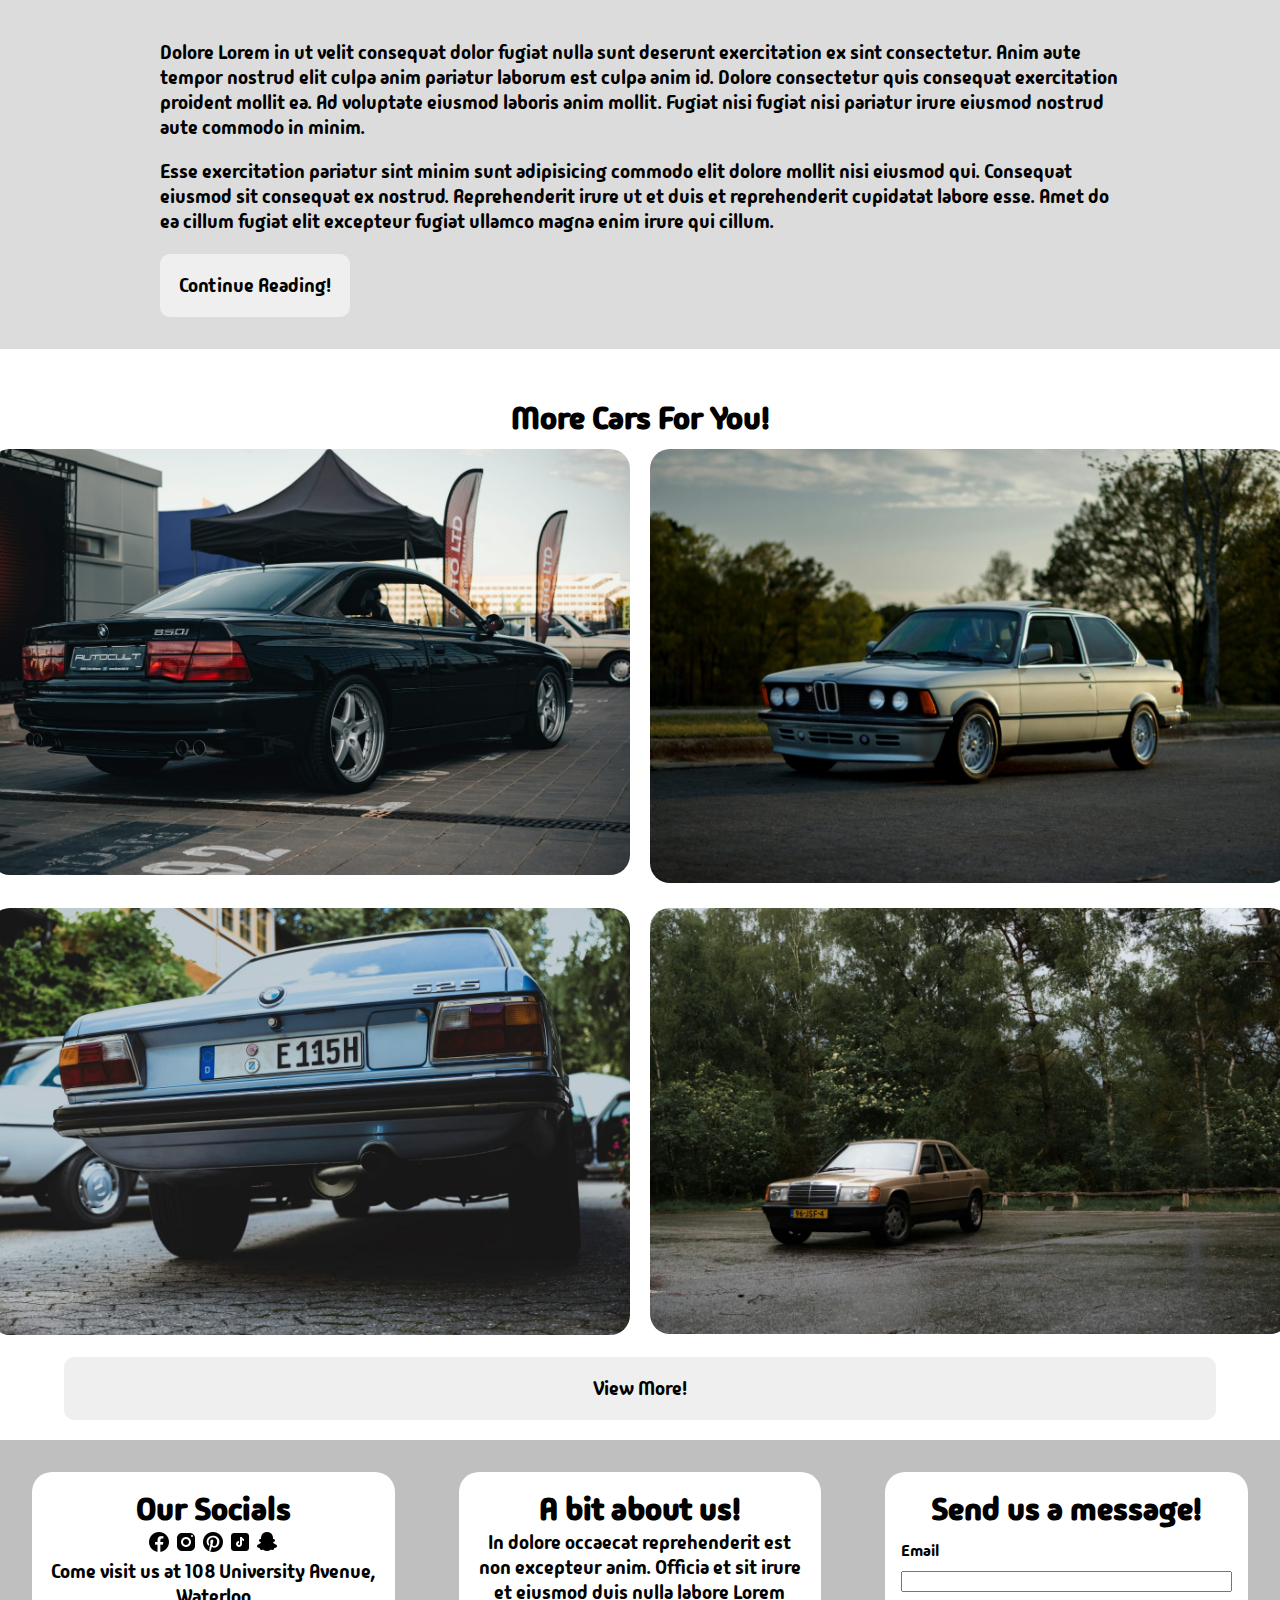
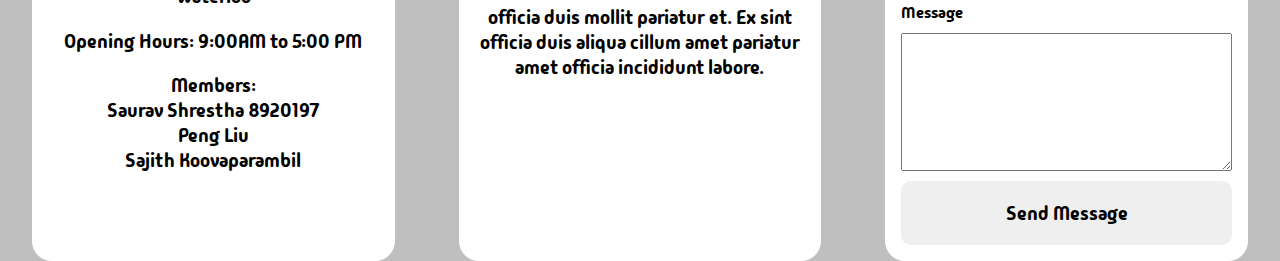
==== commit 138975e2: "final changes to homepage" ====
--- a/index.html
+++ b/index.html
@@ -24,10 +24,23 @@
 		<main>
 			<section id="main-0">
 				<h2>The featured car of the week!</h2>
-				<img
-					src="./images/desktop-wallpaper-1920x1200-nier-automata-video-game-widescreen-automata.jpg"
-					alt=""
-				/>
+				<picture>
+					<img
+						sizes="(max-width: 1400px) 100vw, 1400px"
+						srcset="
+							./images/cxgwpoevv4ejmih0ykca/Benz-Eclass_wkyaoj/Benz-Eclass_wkyaoj_c_scale,w_200.jpg   200w,
+							./images/cxgwpoevv4ejmih0ykca/Benz-Eclass_wkyaoj/Benz-Eclass_wkyaoj_c_scale,w_503.jpg   503w,
+							./images/cxgwpoevv4ejmih0ykca/Benz-Eclass_wkyaoj/Benz-Eclass_wkyaoj_c_scale,w_704.jpg   704w,
+							./images/cxgwpoevv4ejmih0ykca/Benz-Eclass_wkyaoj/Benz-Eclass_wkyaoj_c_scale,w_878.jpg   878w,
+							./images/cxgwpoevv4ejmih0ykca/Benz-Eclass_wkyaoj/Benz-Eclass_wkyaoj_c_scale,w_1055.jpg 1055w,
+							./images/cxgwpoevv4ejmih0ykca/Benz-Eclass_wkyaoj/Benz-Eclass_wkyaoj_c_scale,w_1209.jpg 1209w,
+							./images/cxgwpoevv4ejmih0ykca/Benz-Eclass_wkyaoj/Benz-Eclass_wkyaoj_c_scale,w_1341.jpg 1341w,
+							./images/cxgwpoevv4ejmih0ykca/Benz-Eclass_wkyaoj/Benz-Eclass_wkyaoj_c_scale,w_1400.jpg 1400w
+						"
+						src="./images/cxgwpoevv4ejmih0ykca/Benz-Eclass_wkyaoj/Benz-Eclass_wkyaoj_c_scale,w_1400.jpg"
+						alt="Car 1"
+					/>
+				</picture>
 				<div class="featured">
 					<h2>Car No 1</h2>
 					<p>
@@ -92,16 +105,84 @@
 				<h2>More Cars For You!</h2>
 				<section id="more-cars">
 					<div class="more-img img1">
-						<img src="./images/1123013.jpg" alt="" />
+						<picture>
+							<img
+								sizes="(max-width: 1400px) 100vw, 1400px"
+								srcset="
+									./images/ultoqgfl9d01w6eaaddg/BMW_E31_oqhexx/BMW_E31_oqhexx_c_scale,w_200.jpg   200w,
+									./images/ultoqgfl9d01w6eaaddg/BMW_E31_oqhexx/BMW_E31_oqhexx_c_scale,w_554.jpg   554w,
+									./images/ultoqgfl9d01w6eaaddg/BMW_E31_oqhexx/BMW_E31_oqhexx_c_scale,w_798.jpg   798w,
+									./images/ultoqgfl9d01w6eaaddg/BMW_E31_oqhexx/BMW_E31_oqhexx_c_scale,w_996.jpg   996w,
+									./images/ultoqgfl9d01w6eaaddg/BMW_E31_oqhexx/BMW_E31_oqhexx_c_scale,w_1193.jpg 1193w,
+									./images/ultoqgfl9d01w6eaaddg/BMW_E31_oqhexx/BMW_E31_oqhexx_c_scale,w_1306.jpg 1306w,
+									./images/ultoqgfl9d01w6eaaddg/BMW_E31_oqhexx/BMW_E31_oqhexx_c_scale,w_1400.jpg 1400w
+								"
+								src="./images/ultoqgfl9d01w6eaaddg/BMW_E31_oqhexx/BMW_E31_oqhexx_c_scale,w_1400.jpg"
+								alt="Car 2"
+							/>
+						</picture>
 					</div>
 					<div class="more-img img2">
-						<img src="./images/499338.jpg" alt="" />
+						<picture>
+							<img
+								sizes="(max-width: 1400px) 100vw, 1400px"
+								srcset="
+									./images/rssav1re033qtvlxoeqs/BMW_E30_M3_spjcu4/BMW_E30_M3_spjcu4_c_scale,w_200.jpg   200w,
+									./images/rssav1re033qtvlxoeqs/BMW_E30_M3_spjcu4/BMW_E30_M3_spjcu4_c_scale,w_529.jpg   529w,
+									./images/rssav1re033qtvlxoeqs/BMW_E30_M3_spjcu4/BMW_E30_M3_spjcu4_c_scale,w_751.jpg   751w,
+									./images/rssav1re033qtvlxoeqs/BMW_E30_M3_spjcu4/BMW_E30_M3_spjcu4_c_scale,w_933.jpg   933w,
+									./images/rssav1re033qtvlxoeqs/BMW_E30_M3_spjcu4/BMW_E30_M3_spjcu4_c_scale,w_1214.jpg 1214w,
+									./images/rssav1re033qtvlxoeqs/BMW_E30_M3_spjcu4/BMW_E30_M3_spjcu4_c_scale,w_1301.jpg 1301w,
+									./images/rssav1re033qtvlxoeqs/BMW_E30_M3_spjcu4/BMW_E30_M3_spjcu4_c_scale,w_1400.jpg 1400w
+								"
+								src="./images/rssav1re033qtvlxoeqs/BMW_E30_M3_spjcu4/BMW_E30_M3_spjcu4_c_scale,w_1400.jpg"
+								alt="Car 3"
+							/>
+						</picture>
 					</div>
 					<div class="more-img img3">
-						<img src="./images/A6KtyFaV_4x.jpg" alt="" />
+						<picture>
+							<img
+								sizes="(max-width: 1400px) 100vw, 1400px"
+								srcset="
+									./images/admaumugqkm1e474wgos/BMW_E12_ax66zy/BMW_E12_ax66zy_c_scale,w_200.jpg   200w,
+									./images/admaumugqkm1e474wgos/BMW_E12_ax66zy/BMW_E12_ax66zy_c_scale,w_495.jpg   495w,
+									./images/admaumugqkm1e474wgos/BMW_E12_ax66zy/BMW_E12_ax66zy_c_scale,w_691.jpg   691w,
+									./images/admaumugqkm1e474wgos/BMW_E12_ax66zy/BMW_E12_ax66zy_c_scale,w_921.jpg   921w,
+									./images/admaumugqkm1e474wgos/BMW_E12_ax66zy/BMW_E12_ax66zy_c_scale,w_1081.jpg 1081w,
+									./images/admaumugqkm1e474wgos/BMW_E12_ax66zy/BMW_E12_ax66zy_c_scale,w_1241.jpg 1241w,
+									./images/admaumugqkm1e474wgos/BMW_E12_ax66zy/BMW_E12_ax66zy_c_scale,w_1330.jpg 1330w,
+									./images/admaumugqkm1e474wgos/BMW_E12_ax66zy/BMW_E12_ax66zy_c_scale,w_1378.jpg 1378w,
+									./images/admaumugqkm1e474wgos/BMW_E12_ax66zy/BMW_E12_ax66zy_c_scale,w_1400.jpg 1400w
+								"
+								src="./images/admaumugqkm1e474wgos/BMW_E12_ax66zy/BMW_E12_ax66zy_c_scale,w_1400.jpg"
+								alt="Car 4"
+							/>
+						</picture>
 					</div>
 					<div class="more-img img4">
-						<img src="./images/bqOFek.jpg" alt="" />
+						<picture>
+							<img
+								sizes="(max-width: 1400px) 100vw, 1400px"
+								srcset="
+									./images/ig0tkepuk0kg1cxdydni/Mercedes-Benz_190E_u8rchp/Mercedes-Benz_190E_u8rchp_c_scale,w_200.jpg   200w,
+									./images/ig0tkepuk0kg1cxdydni/Mercedes-Benz_190E_u8rchp/Mercedes-Benz_190E_u8rchp_c_scale,w_417.jpg   417w,
+									./images/ig0tkepuk0kg1cxdydni/Mercedes-Benz_190E_u8rchp/Mercedes-Benz_190E_u8rchp_c_scale,w_564.jpg   564w,
+									./images/ig0tkepuk0kg1cxdydni/Mercedes-Benz_190E_u8rchp/Mercedes-Benz_190E_u8rchp_c_scale,w_689.jpg   689w,
+									./images/ig0tkepuk0kg1cxdydni/Mercedes-Benz_190E_u8rchp/Mercedes-Benz_190E_u8rchp_c_scale,w_832.jpg   832w,
+									./images/ig0tkepuk0kg1cxdydni/Mercedes-Benz_190E_u8rchp/Mercedes-Benz_190E_u8rchp_c_scale,w_935.jpg   935w,
+									./images/ig0tkepuk0kg1cxdydni/Mercedes-Benz_190E_u8rchp/Mercedes-Benz_190E_u8rchp_c_scale,w_1021.jpg 1021w,
+									./images/ig0tkepuk0kg1cxdydni/Mercedes-Benz_190E_u8rchp/Mercedes-Benz_190E_u8rchp_c_scale,w_1105.jpg 1105w,
+									./images/ig0tkepuk0kg1cxdydni/Mercedes-Benz_190E_u8rchp/Mercedes-Benz_190E_u8rchp_c_scale,w_1188.jpg 1188w,
+									./images/ig0tkepuk0kg1cxdydni/Mercedes-Benz_190E_u8rchp/Mercedes-Benz_190E_u8rchp_c_scale,w_1268.jpg 1268w,
+									./images/ig0tkepuk0kg1cxdydni/Mercedes-Benz_190E_u8rchp/Mercedes-Benz_190E_u8rchp_c_scale,w_1342.jpg 1342w,
+									./images/ig0tkepuk0kg1cxdydni/Mercedes-Benz_190E_u8rchp/Mercedes-Benz_190E_u8rchp_c_scale,w_1399.jpg 1399w,
+									./images/ig0tkepuk0kg1cxdydni/Mercedes-Benz_190E_u8rchp/Mercedes-Benz_190E_u8rchp_c_scale,w_1400.jpg 1400w
+								"
+								src="./images/ig0tkepuk0kg1cxdydni/Mercedes-Benz_190E_u8rchp/Mercedes-Benz_190E_u8rchp_c_scale,w_1400.jpg"
+								alt="Car 5"
+							/>
+						</picture>
 					</div>
 				</section>
 				<button>View More!</button>
--- a/css/style.css
+++ b/css/style.css
@@ -14,21 +14,21 @@
 }
 
 h1 {
-	font-size: clamp(3rem, 3.5rem, 4rem);
+	font-size: clamp(3rem, 3.5vw, 4rem);
 }
 
 h2 {
-	font-size: clamp(1rem, 2rem, 2rem);
+	font-size: clamp(1rem, 2.5vw, 2rem);
 }
 
 h3 {
-	font-size: clamp(1rem, 1.5rem, 2rem);
+	font-size: clamp(1rem, 1.5vw, 2rem);
 }
 
 a {
 	text-decoration: none;
 	color: black;
-	font-size: clamp(1rem, 1.5rem, 2rem);
+	font-size: clamp(1rem, 1.5vw, 2rem);
 }
 
 .active::after {
@@ -43,7 +43,7 @@
 
 button,
 p {
-	font-size: clamp(1rem, 1.5rem, 2rem);
+	font-size: clamp(1rem, 1.5vw, 2rem);
 }
 
 li {
@@ -93,9 +93,10 @@
 }
 
 header {
-	background-image: url('../images/desktop-wallpaper-1920x1200-nier-automata-video-game-widescreen-automata.jpg');
+	background-image: url('../images/oij7ccptssyphsyupixw/benz-vintage_qmdn0x/benz-vintage_qmdn0x_c_scale\,w_1400.jpg');
 	background-repeat: no-repeat;
 	background-size: cover;
+	background-position: -160px 0px;
 	height: 60vh;
 	width: 100%;
 }
@@ -180,6 +181,7 @@
 .card:hover {
 	scale: 1.1;
 	transition: ease 400ms;
+	box-shadow: 0px 0px 6px 6px gray;
 }
 
 .card-img {
@@ -189,7 +191,7 @@
 }
 
 .card-1 {
-	background-image: url('../images/1123013.jpg');
+	background-image: url('../images/ultoqgfl9d01w6eaaddg/BMW_E31_oqhexx/BMW_E31_oqhexx_c_scale\,w_1400.jpg');
 }
 
 .card-body {
@@ -198,7 +200,7 @@
 }
 
 .card-2 {
-	background-image: url('../images/499338.jpg');
+	background-image: url('../images/admaumugqkm1e474wgos/BMW_E12_ax66zy/BMW_E12_ax66zy_c_scale\,w_1400.jpg');
 }
 
 article {
@@ -217,12 +219,13 @@
 
 #more-cars {
 	display: grid;
-	grid-template-columns: 1fr 1fr;
-	grid-template-rows: 1fr 1fr;
+	grid-template-columns: 1fr;
+	grid-template-rows: 1fr 1fr 1fr 1fr;
 	grid-template-areas:
-		'img1 img2'
-		'img3 img4';
-	width: 100%;
+		'img1'
+		'img2'
+		'img3'
+		'img4';
 }
 
 #main-4 h2 {
@@ -230,7 +233,7 @@
 }
 
 #more-cars .more-img img {
-	width: 45vw;
+	width: 80vw;
 	margin: 0.6em;
 	border-radius: 20px;
 }
@@ -338,7 +341,7 @@
 	grid-template-columns: 100px 1fr 1fr 100px;
 }
 
-#about-container>* {
+#about-container > * {
 	margin-top: 20px;
 }
 
@@ -415,7 +418,7 @@
 	grid-template-columns: 100px 1fr 1fr 100px;
 }
 
-#detail-container>div {
+#detail-container > div {
 	margin-top: 40px;
 }
 
@@ -450,9 +453,8 @@
 	display: grid;
 	grid-template-columns: repeat(3, 1fr);
 	grid-template-areas:
-		"h2 h2 h2"
-		"spec1 spec2 spec3"
-	;
+		'h2 h2 h2'
+		'spec1 spec2 spec3';
 }
 
 #detail-2 h2 {
@@ -482,9 +484,8 @@
 	gap: 20px;
 	grid-template-columns: repeat(3, 1fr);
 	grid-template-areas:
-		"title title title"
-		"car1 car2 car3"
-	;
+		'title title title'
+		'car1 car2 car3';
 }
 
 #detail-3 img {
@@ -560,7 +561,6 @@
 	#detail-3 {
 		grid-column: 2 / span 1;
 	}
-
 }
 
 /*Mobile screen*/
@@ -615,27 +615,25 @@
 		grid-template-columns: 1fr 1fr;
 		row-gap: 20px;
 		grid-template-areas:
-			"h2 h2"
-			"spec1 spec2"
-			"spec3 spec3";
+			'h2 h2'
+			'spec1 spec2'
+			'spec3 spec3';
 	}
 
 	#detail-3 {
 		grid-column: 2 / span 1;
 		grid-template-columns: 1fr;
 		grid-template-areas:
-			"title"
-			"car1"
-			"car2"
-			"car3"
-		;
+			'title'
+			'car1'
+			'car2'
+			'car3';
 	}
 
 	#spec3 {
 		justify-self: center;
 	}
 }
-
 
 /* MEDIA QUERIES */
 @media screen and (min-width: 600px) {
@@ -644,6 +642,9 @@
 		left: 25%;
 	}
 
+	header {
+		background-position: 0;
+	}
 	#main-0 img {
 		height: 20em;
 	}
@@ -660,7 +661,7 @@
 
 	.banner-content {
 		left: 5%;
-		top: 40%;
+		top: 38%;
 	}
 
 	.banner-content {
@@ -688,6 +689,11 @@
 		text-align: center;
 	}
 
+	#more-cars {
+		grid-template-columns: 1fr 1fr;
+		grid-template-rows: 1fr 1fr;
+	}
+
 	#more-cars .more-img img {
 		width: 40em;
 	}
@@ -704,6 +710,4 @@
 		border-radius: 20px;
 		border: none;
 	}
-
-
-}+}
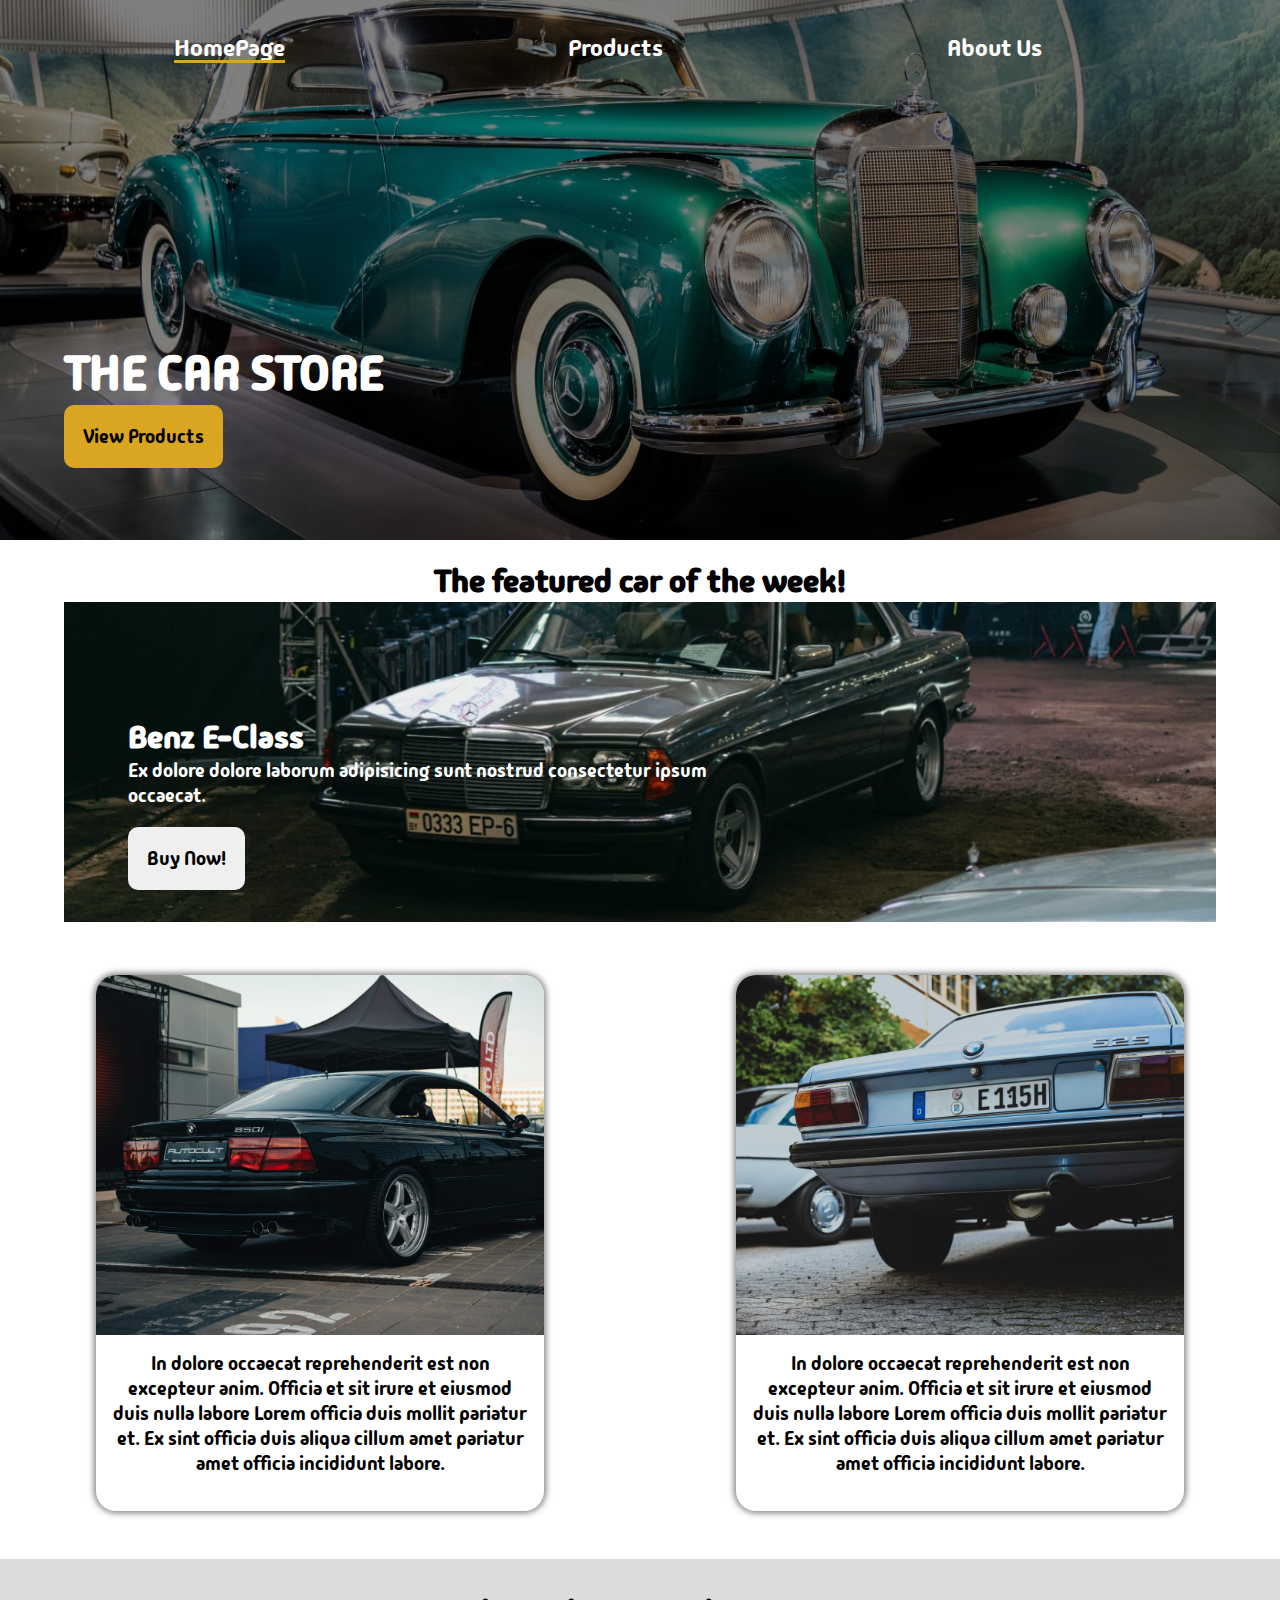
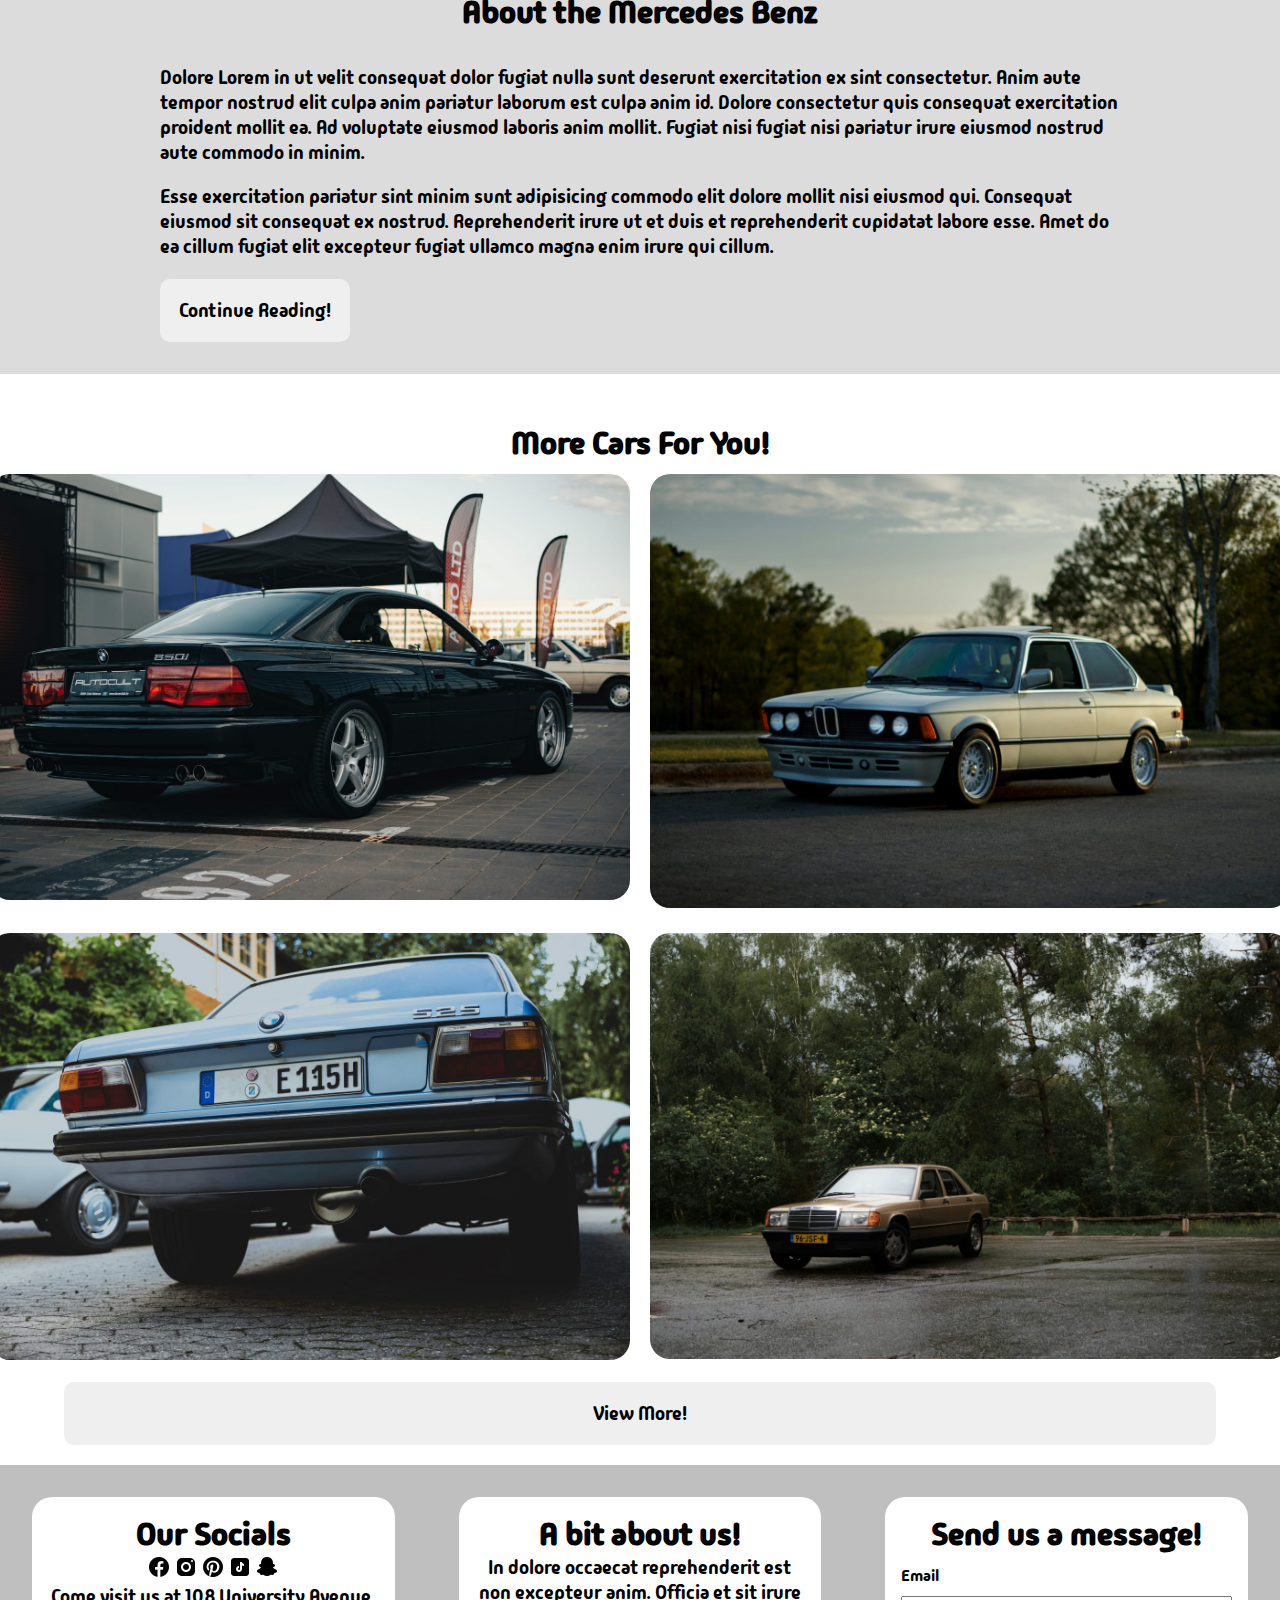
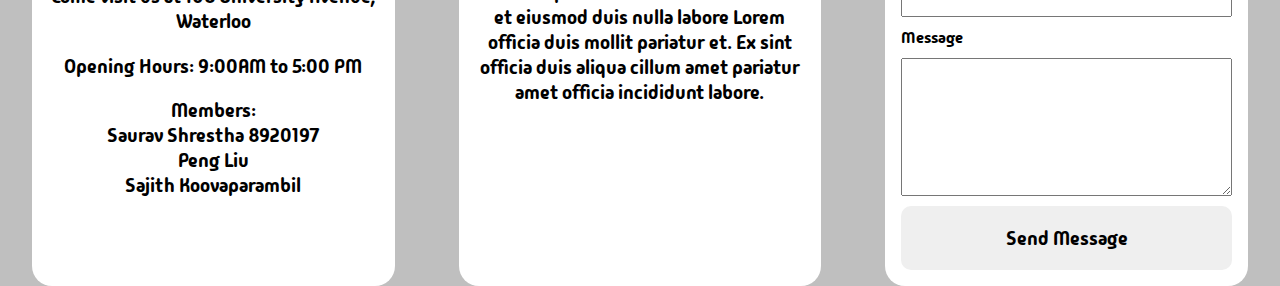
==== commit a4155660: "final" ====
--- a/index.html
+++ b/index.html
@@ -18,7 +18,9 @@
 			</nav>
 			<div class="banner-content">
 				<h1>THE CAR STORE</h1>
-				<button class="banner_button go-class">View Products</button>
+				<button class="banner_button go-class">
+					<a href="./products.html">View Products</a>
+				</button>
 			</div>
 		</header>
 		<main>
@@ -42,12 +44,12 @@
 					/>
 				</picture>
 				<div class="featured">
-					<h2>Car No 1</h2>
+					<h2>Benz E-Class</h2>
 					<p>
 						Ex dolore dolore laborum adipisicing sunt nostrud
 						consectetur ipsum occaecat.
 					</p>
-					<button>Buy Now!</button>
+					<button><a href="./details.html">Buy Now!</a></button>
 				</div>
 			</section>
 			<section id="main-1">
@@ -66,7 +68,7 @@
 			</section>
 			<section id="main-2">
 				<article>
-					<h2>Placeholder Title Text</h2>
+					<h2>About the Mercedes Benz</h2>
 					<p>
 						Dolore Lorem in ut velit consequat dolor fugiat nulla
 						sunt deserunt exercitation ex sint consectetur. Anim
--- a/css/style.css
+++ b/css/style.css
@@ -676,7 +676,10 @@
 			'main-2 main-2 main-2 main-2'
 			'main-4 main-4 main-4 main-4';
 	}
-
+	.card {
+		width: 35vw;
+		margin: 3em auto;
+	}
 	#main-2 article {
 		padding: 2em 10em;
 	}
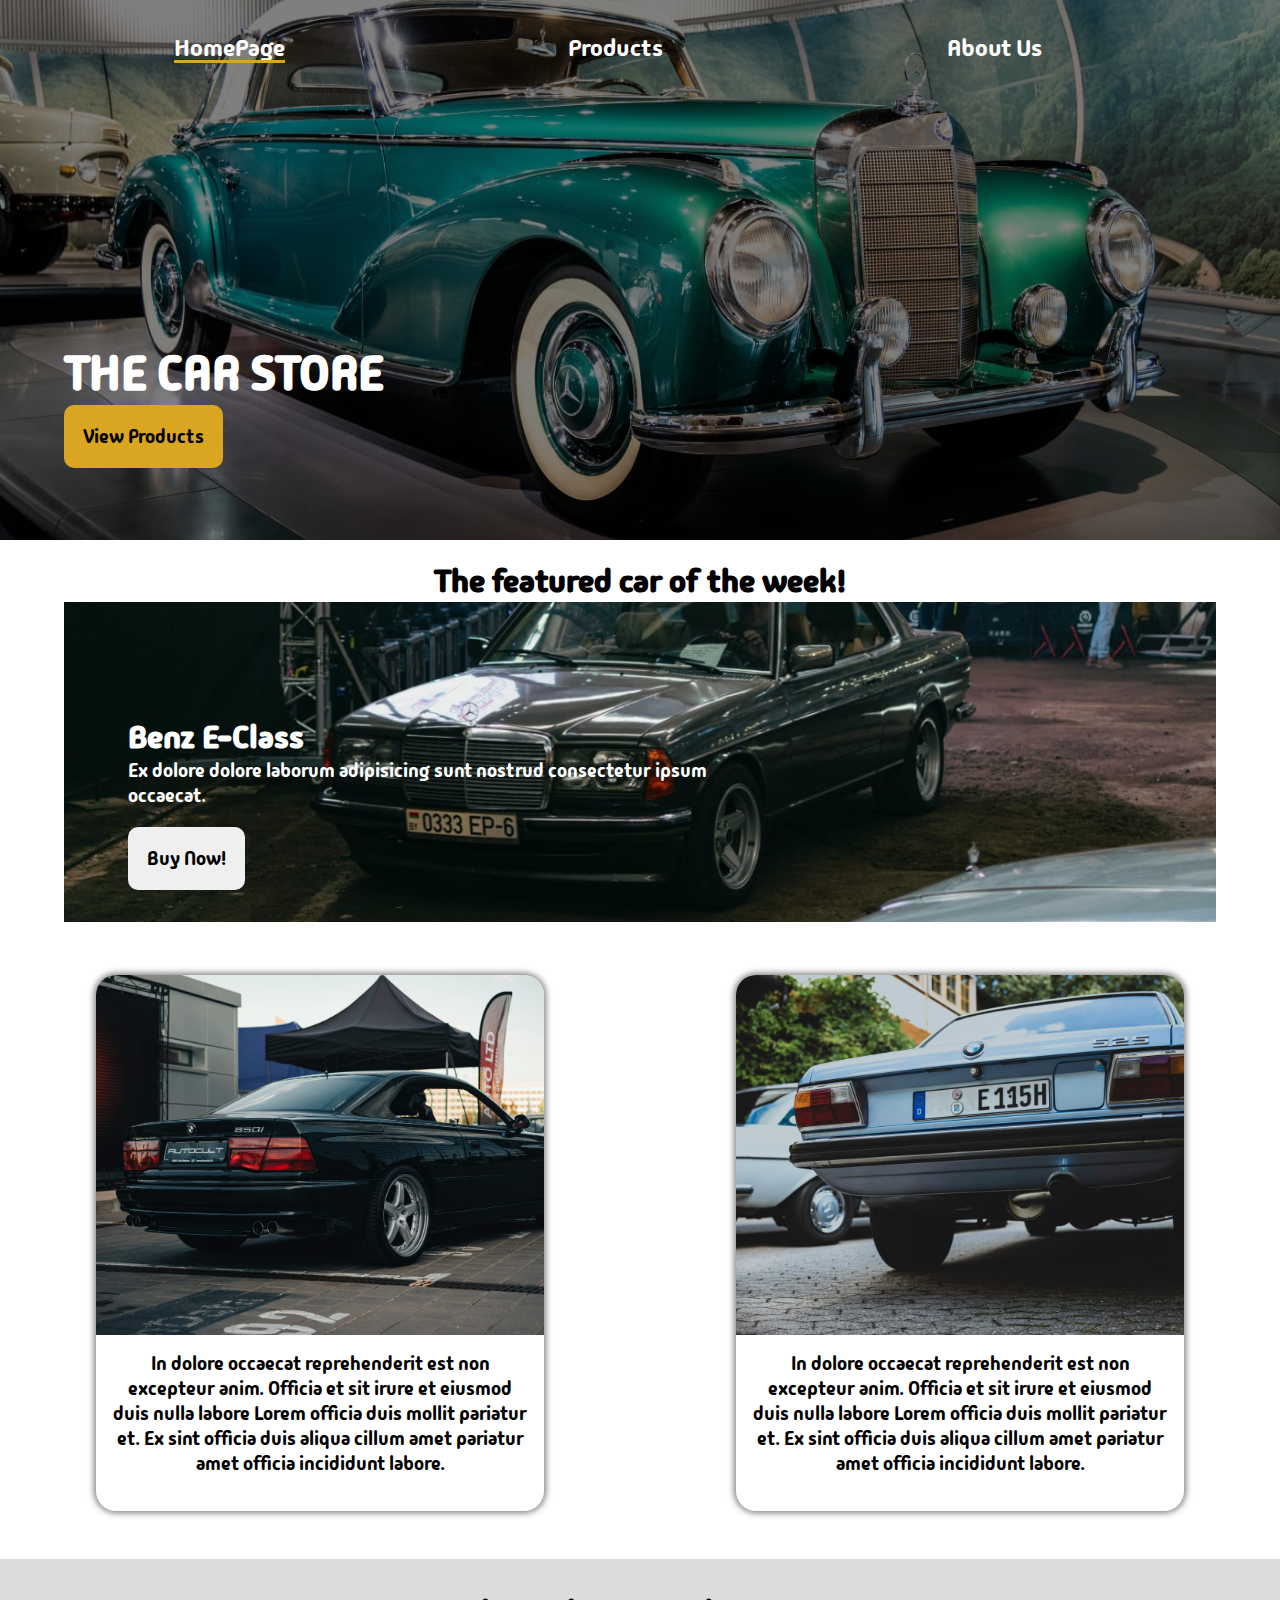
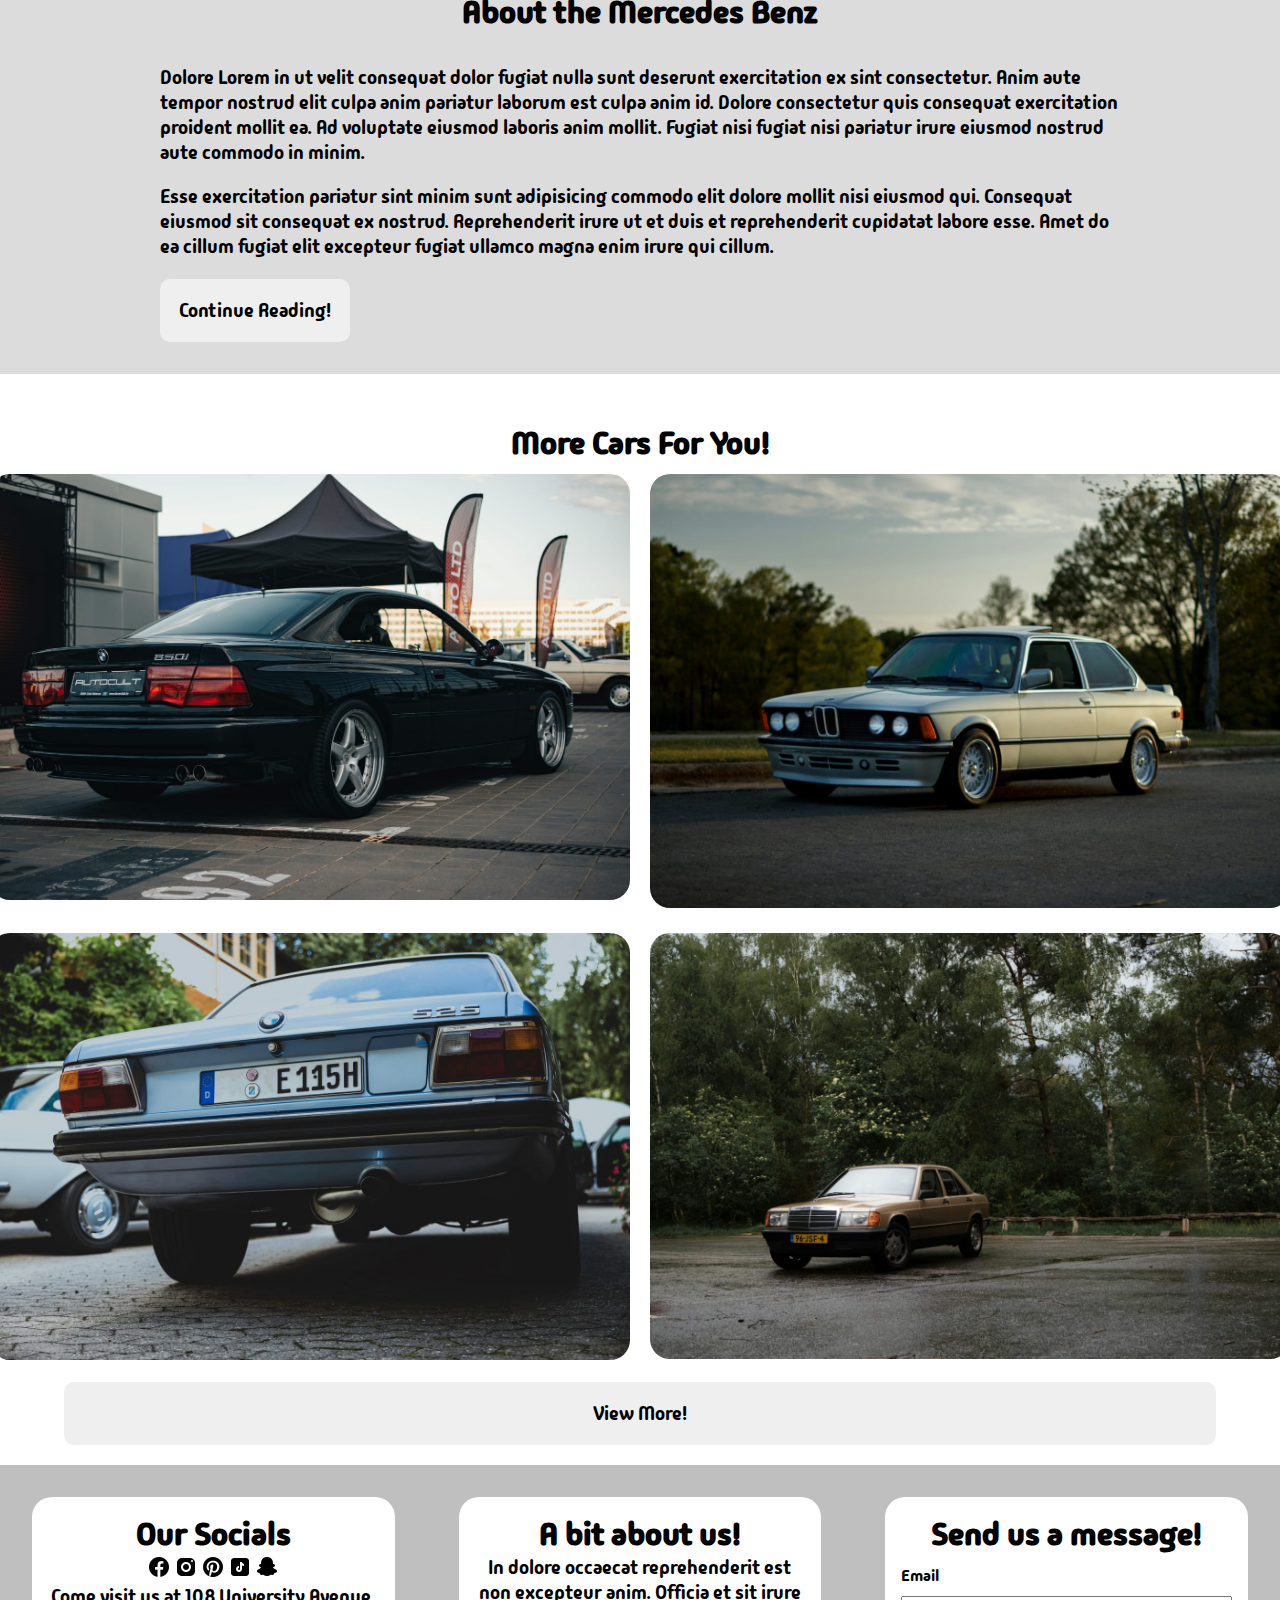
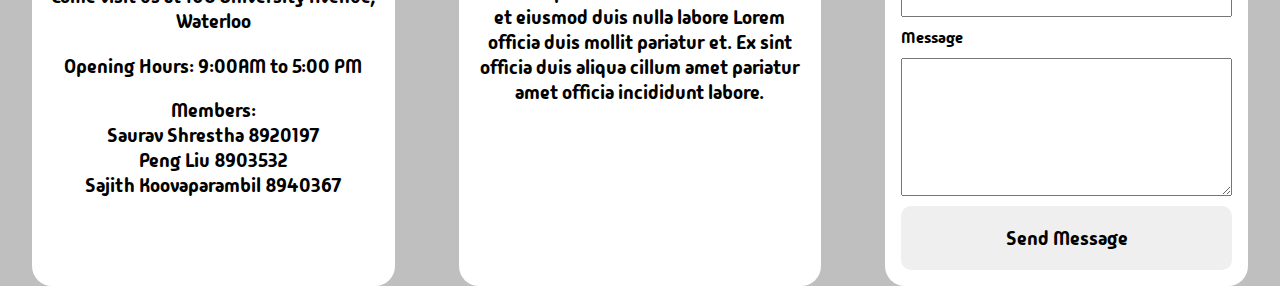
==== commit 68d09c48: "done and dusted" ====
--- a/index.html
+++ b/index.html
@@ -203,8 +203,8 @@
 				<p>Come visit us at 108 University Avenue, Waterloo</p>
 				<p>Opening Hours: 9:00AM to 5:00 PM</p>
 				<p>
-					Members: <br />Saurav Shrestha 8920197<br />Peng Liu<br />Sajith
-					Koovaparambil
+					Members: <br />Saurav Shrestha 8920197<br />Peng Liu
+					8903532<br />Sajith Koovaparambil 8940367
 				</p>
 			</div>
 			<div class="footer footer-about">
--- a/css/style.css
+++ b/css/style.css
@@ -14,7 +14,7 @@
 }
 
 h1 {
-	font-size: clamp(3rem, 3.5vw, 4rem);
+	font-size: clamp(3rem, 3.5vw, 3rem);
 }
 
 h2 {
@@ -43,7 +43,7 @@
 
 button,
 p {
-	font-size: clamp(1rem, 1.5vw, 2rem);
+	font-size: clamp(1rem, 1.5vw, 1.3rem);
 }
 
 li {
@@ -287,7 +287,7 @@
 	display: grid;
 	grid-template-columns: repeat(4, 1fr);
 	grid-template-rows: repeat(2, 1fr);
-	gap: 20px;
+	gap: 0px;
 }
 
 .products-grid-item {
@@ -297,6 +297,7 @@
 	text-align: center;
 	position: relative;
 	overflow: hidden;
+	padding: 10px;
 }
 
 .products-grid-item::after {
@@ -648,7 +649,13 @@
 	#main-0 img {
 		height: 20em;
 	}
-
+	#more-cars {
+		grid-template-columns: 1fr 1fr;
+		grid-template-rows: 1fr 1fr;
+	}
+	#more-cars .more-img img {
+		width: 40vw;
+	}
 	#more-cars .more-img img:hover {
 		scale: 1.2;
 	}
